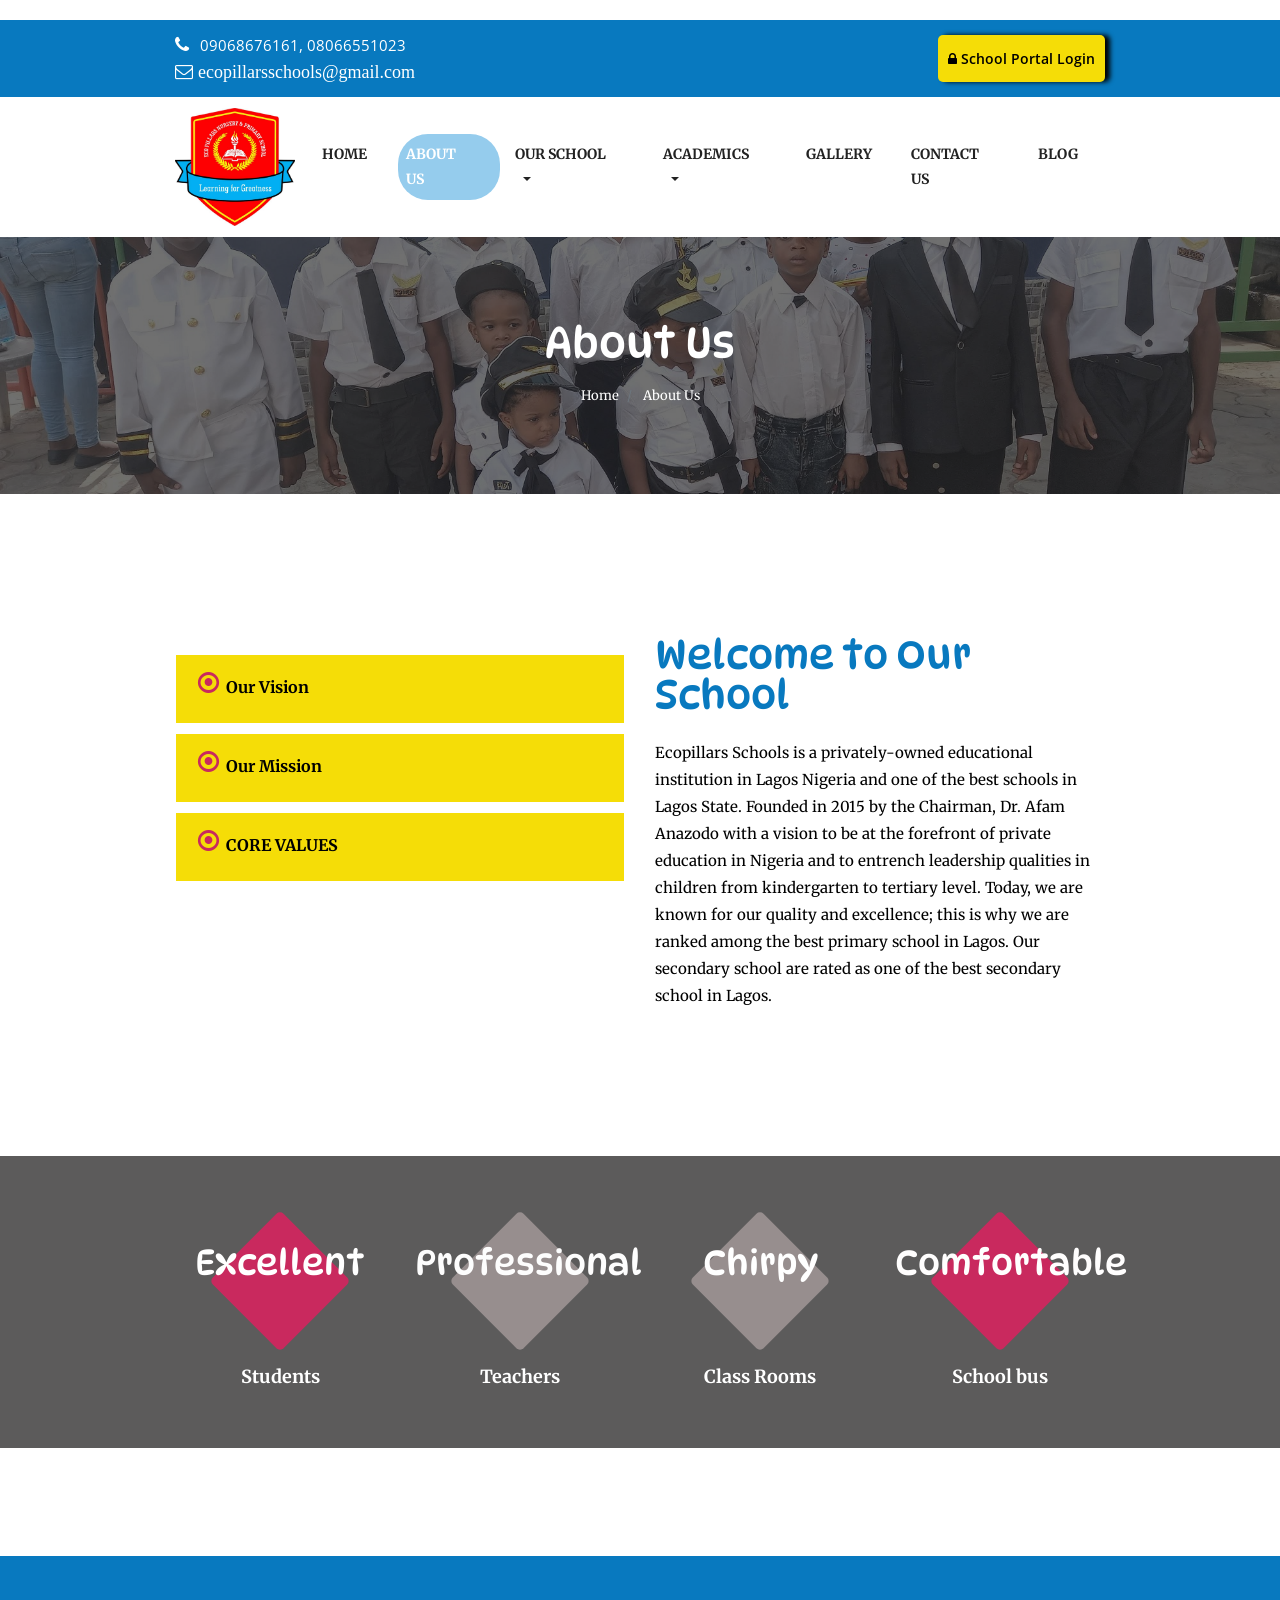
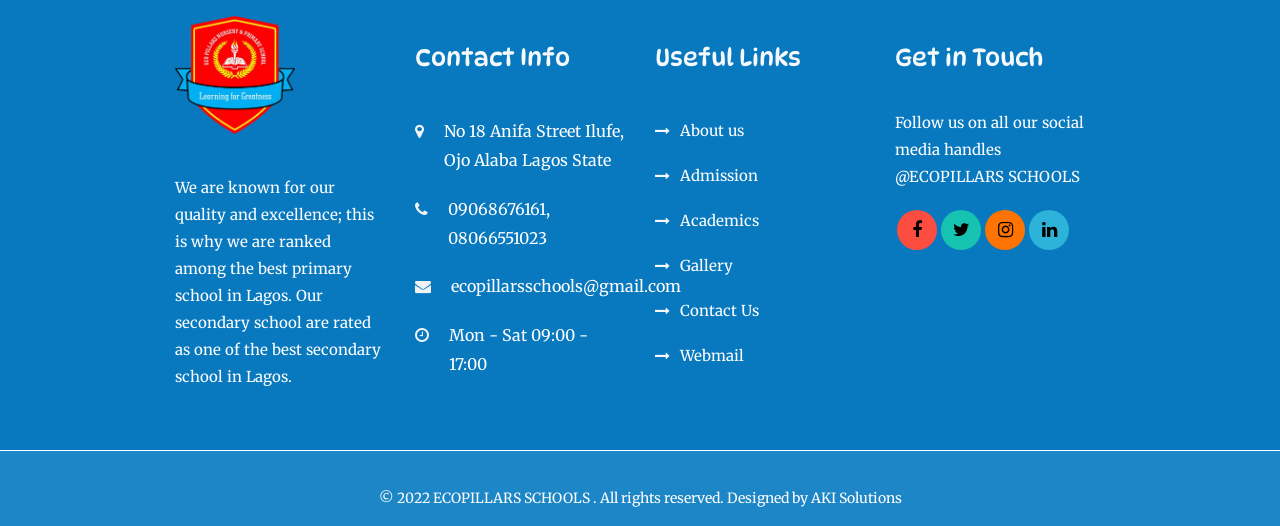
==== about.html @ 3e6c1463 "first commit" ====
<!DOCTYPE html>
<html lang="en">

<!-- Mirrored from rometheme.net/html/kids/index.html by HTTrack Website Copier/3.x [XR&CO'2014], Tue, 15 Dec 2020 20:37:47 GMT -->
<!-- Added by HTTrack -->
<meta http-equiv="content-type" content="text/html;charset=UTF-8" /><!-- /Added by HTTrack -->

<head>
	<!-- Basic Page Needs
    ================================================== -->
	<meta charset="utf-8">
	<!--[if IE]><meta http-equiv="x-ua-compatible" content="IE=9" /><![endif]-->
	<meta name="viewport" content="width=device-width, initial-scale=1">
	<title>Ecopillars Schools - About</title>
	<!-- ==============================================
	Favicons
	=============================================== -->
	<link rel="apple-touch-icon" sizes="180x180" href="./favicon_io/android-chrome-192x192.png">
	<link rel="icon" type="image/png" sizes="32x32" href="./favicon_io/favicon-32x32.png">
	<link rel="icon" type="image/png" sizes="16x16" href="./favicon_io/favicon-16x16.png">
	<link rel="manifest" href="./favicon_io/site.webmanifest">

	<link rel="stylesheet" href="https://cdnjs.cloudflare.com/ajax/libs/animate.css/4.1.1/animate.min.css" />
	<!-- ==============================================
	CSS VENDOR
	=============================================== -->
	<link rel="stylesheet" type="text/css" href="css/vendor/bootstrap.min.css" />
	<link rel="stylesheet" type="text/css" href="css/vendor/font-awesome.min.css">
	<link rel="stylesheet" type="text/css" href="css/vendor/owl.carousel.min.css">
	<link rel="stylesheet" type="text/css" href="css/vendor/owl.theme.default.min.css">
	<link rel="stylesheet" type="text/css" href="css/vendor/magnific-popup.css">
	<link rel="stylesheet" type="text/css" href="css/vendor/animate.min.css">

	<!-- ==============================================
	Custom Stylesheet
	=============================================== -->
	<link rel="stylesheet" type="text/css" href="css/style.css" />

	<script src="js/vendor/modernizr.min.js"></script>

	<script src='../../google_analytics_auto.html'></script>
</head>

<body>

	<!-- LOAD PAGE -->
	<div class="animationload">
		<div class="loader"></div>
	</div>

	<!-- BACK TO TOP SECTION -->
	<a href="#0" class="cd-top cd-is-visible cd-fade-out">Top</a>

	<!-- HEADER -->
	<div class="header header-1">

		<!-- TOPBAR -->
		<div class="topbar">
			<div class="container">
				<div class="row align-items-center">
					<div class="col-sm-8 col-md-6">
						<div class="info">
							<div class="info-item">
								<i class="fa fa-phone"></i> 09068676161, 08066551023
							</div>
							<div class="info-item">
								<i class="fa fa-envelope-o">  ecopillarsschools@gmail.com</i>
								<a href="mailto: ecopillarsschools@gmail.com"> </a>
							</div>
						</div>
					</div>
					<div class="col-sm-4 col-md-6">
						<div class=" pull-right =d-inline-flex" style="margin: 15px 0px 15px 0px;">
							<a href="https://eschool-ng.com/ecopillarsschools_login.php" class="btn btn-primary kkd"> <i
									class="fa fa-lock"></i> School Portal Login</a>
							<style>
								.sosmed-icon a {
									color: #000;
									background-color: #fd4d40;

								}

								.kkd {
									border-radius: 5px !important;
									background-color: #f5dd07 !important;
									padding-left: 10px;
									padding-right: 10px;

								}
							</style>
						</div>
					</div>
				</div>
			</div>
		</div>
		<!-- NAVBAR SECTION -->
		<div class="navbar-main">
			<div class="container">
				<nav id="navbar-example" class="navbar navbar-expand-lg">
					<a class="navbar-brand jk" href="index.html">
						<img src="./images/logo.jpeg" alt="logo">
					</a>

					<style type="text/css">
						.jk img {
							width: 120px;
							height: auto;
						}

						@media screen and (max-width: 768px) {
							.navbar-main.stiky .navbar-brand img {
								width: 70px;
								text-align: center;
								margin: 0 40px 0 40px;
							}

							.jk img {
								width: 70px;
								height: auto;
							}

							.navbar-brand {
								margin-right: 0;
							}
						}
					</style>
					<button class="navbar-toggler" type="button" data-toggle="collapse" data-target="#navbarNavDropdown"
						aria-controls="navbarNavDropdown" aria-expanded="false" aria-label="Toggle navigation">
						<span class="navbar-toggler-icon"></span>
					</button>
					<div class="collapse navbar-collapse" id="navbarNavDropdown">
						<ul class="navbar-nav ml-auto">
							<li class="nav-item">
								<a class="nav-link" href="index.html">HOME</a>
							</li>
							<li class="nav-item active">
								<a class="nav-link" href="about.html">ABOUT US</a>
							</li>
							<li class="nav-item dropdown dmenu">
								<a class="nav-link dropdown-toggle" href="#" role="button" data-toggle="dropdown"
									aria-haspopup="true" aria-expanded="false">
									OUR SCHOOL
								</a>
								<div class="dropdown-menu">
									<a class="dropdown-item" href="admission.html">ADMISSION</a>


								</div>
							</li>
							<li class="nav-item dropdown dmenu">
								<a class="nav-link dropdown-toggle" href="#" role="button" data-toggle="dropdown"
									aria-haspopup="true" aria-expanded="false">
									ACADEMICS
								</a>
								<div class="dropdown-menu">
									<a class="dropdown-item" href="academics.html">OVERVIEW</a>
									<a class="dropdown-item" href="curriculum.html">OUR CURRICULUM</a>

								</div>
							</li>
							<li class="nav-item">
								<a class="nav-link" href="gallery.html">GALLERY</a>
							</li>
							<li class="nav-item">
								<a class="nav-link" href="contact.html">CONTACT US</a>
							</li>
							<li class="nav-item">
								<a class="nav-link" href="blog.php">BLOG</a>
							</li>
						</ul>
					</div>
				</nav> <!-- -->

			</div>
		</div>

	</div>
	<!-- BANNER -->
	<div class="section banner-page" data-background="./images/20220311_093513.jpg" >
		<div class="content-wrap pos-relative">
			<div class="d-flex justify-content-center bd-highlight mb-3">
				<div class="title-page"> About Us</div>
			</div>
			<div class="d-flex justify-content-center bd-highlight mb-3">
				<nav aria-label="breadcrumb">
					<ol class="breadcrumb ">
						<li class="breadcrumb-item"><a href="index.html">Home</a></li>
						<li class="breadcrumb-item active" aria-current="page"> About Us</li>
					</ol>
				</nav>
			</div>
		</div>
	</div>



	<!-- WELCOME TO KIDS -->
	<div class="section">
		<div class="content-wrap">
			<div class="container">
				<div class="row">
					<div class="col-sm-12 col-md-12 col-lg-6">
						<!-- <img src="img\fullBrightLogo-removebg-preview.png" alt="" class="img-fluid img-border mb-3"> -->
						<div class="accordion rs-accordion" style="margin-top: 100px;" id="accordionExample">
							<!-- Item 1 -->
							<div class="card" style="color: #000;">
								<div class="card-header" id="headingOne">
									<h3 class="title">
										<button class="btn btn-link collapsed" type="button" data-toggle="collapse"
											data-target="#collapseOne" aria-expanded="false"
											aria-controls="collapseOne">
											Our Vision
										</button>
									</h3>
								</div>
								<div id="collapseOne" class="collapse" aria-labelledby="headingOne"
									data-parent="#accordionExample">
									<div class="card-body">
										To play a key role in the overall development of the child and the society through the development of God fearing minds who crave change as the only tool that can bring about genuine development.</div>
								</div>
							</div>
							<!-- Item 2 -->
							<div class="card" style="color: black;">
								<div class="card-header" id="headingTwo">
									<h3 class="title">
										<button class="btn btn-link collapsed" type="button" data-toggle="collapse"
											data-target="#collapseTwo" aria-expanded="false"
											aria-controls="collapseTwo">
											Our Mission
										</button>
									</h3>
								</div>
								<div id="collapseTwo" class="collapse" aria-labelledby="headingTwo"
									data-parent="#accordionExample">
									<div class="card-body">
										To discover and develop the natural gift of every child which will engender the overall growth of the community vis-à-vis qualitative education</div>
								</div>
							</div>
							<!-- Item 3 -->
							<div class="card" style="color: #000;">
								<div class="card-header" id="headingThree">
									<h3 class="title">
										<button class="btn btn-link collapsed" type="button" data-toggle="collapse"
											data-target="#collapseThree" aria-expanded="false"
											aria-controls="collapseThree">
											CORE VALUES
										</button>
									</h3>
								</div>
								<div id="collapseThree" class="collapse" aria-labelledby="headingThree"
									data-parent="#accordionExample">
									<div class="card-body">
										Honesty, excellence, Service and team work. 									</div>
								</div>
							</div>

						</div>
					</div>
					<div class="col-sm-12 col-md-12 col-lg-6" style="margin-top: 5rem; color: #000;">
						<h2 class="section-heading">
							Welcome to Our School</h2>
							Ecopillars Schools is a privately-owned educational institution in Lagos Nigeria and one of the best schools in Lagos State. Founded in 2015 by the Chairman, Dr. Afam Anazodo with a vision to be at the forefront of private education in Nigeria and to entrench leadership qualities in children from kindergarten to tertiary level.
Today, we are known for our quality and excellence; this is why we are ranked among the best primary school in Lagos. Our secondary school are rated as one of the best secondary school in Lagos.
												<br><br>
						<p>
						</p>
						<p>						
						</p>


						
					
					</div>
				</div>
				<div class="spacer-30"></div>
				<div class="spacer-30"></div>
				<!-- <div class="spacer-30"></div> -->
			</div>
		</div>
	</div>


<!-- FUNFACT -->
<div class="section bgi-overlay bgi-cover-center" data-background="./images/_AFO4332.jpg"
style="background-position: top;">
<div class="content-wrap">
	<div class="container">
		<div class="row">
			<!-- Item 1 -->
			<div class="col-sm-6 col-md-3">
				<div class="rs-funfact bg-primary">
					<div class="box-fun">
						<h2>Excellent</h2>
					</div>
					<div class="title">Students</div>
				</div>
			</div>
			<!-- Item 2 -->
			<div class="col-sm-6 col-md-3">
				<div class="rs-funfact bg-tertiary">
					<div class="box-fun">
						<h2 style="color: #fdfdfd;">Professional</h2>
					</div>
					<div class="title">Teachers</div>
				</div>
			</div>
			<!-- Item 3 -->
			<div class="col-sm-6 col-md-3">
				<div class="rs-funfact bg-tertiary">
					<div class="box-fun">
						<h2>Chirpy</h2>
					</div>
					<div class="title">Class Rooms</div>
				</div>
			</div>
			<!-- Item 4 -->
			<div class="col-sm-6 col-md-3">
				<div class="rs-funfact bg-primary">
					<div class="box-fun">
						<h2 style="color: #fffefe;">Comfortable</h2>
					</div>
					<div class="title"> School bus</div>
				</div>
			</div>
		</div>
	</div>
</div>
</div>



	<br> <br> <br> <br>

	<style type="text/css">
		.footer .footer-item .footer-title {

			color: #f7f9fd;
		}

		.list-info li .info-icon {
			display: table-cell;
			color: #f3f3f5;
		}

		.footer .footer-item .list li a:before {
			content: '\f178';
			font-family: FontAwesome;
			left: 0;
			position: absolute;
			color: #f7f9fd;
		}
	</style>

	<!-- FOOTER SECTION -->
	<div class="footer" data-background="./images/footer.jpg">
		<div class="content-wrap">
			<div class="container">

				<div class="row">
					<div class="col-sm-12 col-md-6 col-lg-3">
						<div class="footer-item">
							<img src="./images/logo_png.png" alt="logo bottom" class="logo-bottom">
							<div class="spacer-30"></div>
							<p>We are known for our quality and excellence; this is why we are ranked among the best primary school in Lagos. Our secondary school are rated as one of the best secondary school in Lagos.

						</div>
					</div>

					<div class="col-sm-12 col-md-6 col-lg-3">
						<div class="footer-item">
							<div class="footer-title">
								Contact Info
							</div>
							<ul class="list-info">
								<li>
									<div class="info-icon">
										<span class="fa fa-map-marker"></span>
									</div>
									<div class="info-text">No 18 Anifa Street Ilufe, Ojo Alaba
										Lagos State</div>
								</li>
								<li>
									<div class="info-icon">
										<span class="fa fa-phone"></span>
									</div>
									<div class="info-text">09068676161, 08066551023</div>
								</li>
								<li>
									<div class="info-icon">
										<span class="fa fa-envelope"></span>
									</div>
									<div class="info-text"><a href="mailto:ecopillarsschools@gmail.com"></a>
										ecopillarsschools@gmail.com</div>
								</li>
								<li>
									<div class="info-icon">
										<span class="fa fa-clock-o"></span>
									</div>
									<div class="info-text">Mon - Sat 09:00 - 17:00</div>
								</li>
							</ul>

						</div>
					</div>




					<div class="col-sm-12 col-md-6 col-lg-3">
						<div class="footer-item">
							<div class="footer-title">
								Useful Links
							</div>

							<ul class="list">
								<li><a href="about.html" title="About us">About us</a></li>
								<li><a href="admission.html" title="Admission">Admission</a></li>
								<li><a href="academics.html" title="Academics">Academics</a></li>
								<li><a href="gallery.html" title="Gallery">Gallery</a></li>
								<li><a href="contact.html" title="Contact Us">Contact Us</a></li>
								<li><a href="https://fayofunmischools.com:2096/cpsess6572153512/3rdparty/roundcube/" title="Webmail">Webmail</a></li>
							</ul>

						</div>
					</div>

					<div class="col-sm-12 col-md-6 col-lg-3">
						<div class="footer-item">
							<div class="footer-title">
								Get in Touch
							</div>
							<p>Follow us on all our social media handles @ECOPILLARS SCHOOLS</p>
							<div class="sosmed-icon d-inline-flex">
								<a href="#" class="fb"><i class="fa fa-facebook"></i></a>
								<a href="#" class="tw"><i class="fa fa-twitter"></i></a>
								<a href="#" class="ig"><i class="fa fa-instagram"></i></a>
								<a href="#" class="in"><i class="fa fa-linkedin"></i></a>
							</div>
						</div>
					</div>
				</div>
			</div>
		</div>

		<div class="fcopy bg-secondary">
			<div class="container">
				<div class="row">
					<div class="col-sm-12 col-md-12">
						<p class="ftex copy" style="color: #ffffff;">© 2022 ECOPILLARS SCHOOLS . All rights reserved. Designed by <a
								href="http://akisolutions.com.ng" target="_blank">AKI Solutions</a></p>
					</div>
				</div>
			</div>
		</div>

	</div>

	<!-- JS VENDOR -->
	<script src="js/vendor/jquery.min.js"></script>
	<script src="js/vendor/bootstrap.min.js"></script>
	<script src="js/vendor/owl.carousel.js"></script>
	<script src="js/vendor/jquery.magnific-popup.min.js"></script>

	<!-- SENDMAIL -->
	<script src="js/vendor/validator.min.js"></script>
	<script src="js/vendor/form-scripts.js"></script>

	<script src="js/script.js"></script>

</body>

</html>
---- css/style.css ----
@charset "UTF-8";
@import url("https://fonts.googleapis.com/css?family=Open+Sans:400,700|Pacifico");
@import url('https://fonts.googleapis.com/css2?family=DynaPuff:wght@400;500;700&family=Merriweather:wght@300;400;700;900&display=swap');
@font-face {
  font-family: 'sas-webfont';
  src: url("../fonts/sas-webfontc56b.eot?51534236");
  src: url("../fonts/sas-webfontc56b.eot?51534236#iefix") format("embedded-opentype"), url("../fonts/sas-webfontc56b.woff2?51534236") format("woff2"), url("../fonts/sas-webfontc56b.woff?51534236") format("woff"), url("../fonts/sas-webfontc56b.ttf?51534236") format("truetype"), url("../fonts/sas-webfontc56b.svg?51534236#sas-webfont") format("svg");
  font-weight: normal;
  font-style: normal; }
.sas {
  font-family: "sas-webfont";
  font-style: normal;
  font-weight: normal;
  display: inline-block;
  text-decoration: inherit;
  width: 1em;
  margin-right: .2em;
  text-align: center;
  /* opacity: .8; */
  /* For safety - reset parent styles, that can break glyph codes*/
  font-variant: normal;
  text-transform: none;
  /* fix buttons height, for twitter bootstrap */
  line-height: 1em;
  /* Animation center compensation - margins should be symmetric */
  /* remove if not needed */
  margin-left: .2em;
  /* you can be more comfortable with increased icons size */
  /* font-size: 120%; */
  /* Font smoothing. That was taken from TWBS */
  -webkit-font-smoothing: antialiased;
  -moz-osx-font-smoothing: grayscale;
  /* Uncomment for 3D effect */
  /* text-shadow: 1px 1px 1px rgba(127, 127, 127, 0.3); */ }

.sas-1:before {
  content: '\e801'; }

/* '' */
/* -------------------- 
TOPBAR SETTING
-----------------------*/
/* -------------------- 
NAVBAR SETTING
-----------------------*/
/* -------------------- 
FOOTER SETTING
-----------------------*/
/* -------------------- 
BUTTON SETTING
-----------------------*/
.bolder {
  font-weight: 600; }

.cfix {
  content: '';
  display: block;
  width: 100%;
  clear: both; }

/**
 * 1. - NORMALIZE CSS
 * -----------------------------------------------------------------------------
 */
/*! normalize.css v8.0.1 | MIT License | github.com/necolas/normalize.css */
/* Document
   ========================================================================== */
/**
 * 1. Correct the line height in all browsers.
 * 2. Prevent adjustments of font size after orientation changes in iOS.
 */
html {
  line-height: 1.15;
  /* 1 */
  -webkit-text-size-adjust: 100%;
  /* 2 */ }

/* Sections
   ========================================================================== */
/**
 * Remove the margin in all browsers.
 */
body {
  margin: 0; }

/**
 * Render the `main` element consistently in IE.
 */
main {
  display: block; }

/**
 * Correct the font size and margin on `h1` elements within `section` and
 * `article` contexts in Chrome, Firefox, and Safari.
 */
h1 {
  font-size: 2em;
  margin: 0.67em 0; }

/* Grouping content
   ========================================================================== */
/**
 * 1. Add the correct box sizing in Firefox.
 * 2. Show the overflow in Edge and IE.
 */
hr {
  box-sizing: content-box;
  /* 1 */
  height: 0;
  /* 1 */
  overflow: visible;
  /* 2 */ }

/**
 * 1. Correct the inheritance and scaling of font size in all browsers.
 * 2. Correct the odd `em` font sizing in all browsers.
 */
pre {
  font-family: monospace, monospace;
  /* 1 */
  font-size: 1em;
  /* 2 */ }

/* Text-level semantics
   ========================================================================== */
/**
 * Remove the gray background on active links in IE 10.
 */
a {
  background-color: transparent; }

/**
 * 1. Remove the bottom border in Chrome 57-
 * 2. Add the correct text decoration in Chrome, Edge, IE, Opera, and Safari.
 */
abbr[title] {
  border-bottom: none;
  /* 1 */
  text-decoration: underline;
  /* 2 */
  text-decoration: underline dotted;
  /* 2 */ }

/**
 * Add the correct font weight in Chrome, Edge, and Safari.
 */
b,
strong {
  font-weight: bolder; }

/**
 * 1. Correct the inheritance and scaling of font size in all browsers.
 * 2. Correct the odd `em` font sizing in all browsers.
 */
code,
kbd,
samp {
  font-family: monospace, monospace;
  /* 1 */
  font-size: 1em;
  /* 2 */ }

/**
 * Add the correct font size in all browsers.
 */
small {
  font-size: 80%; }

/**
 * Prevent `sub` and `sup` elements from affecting the line height in
 * all browsers.
 */
sub,
sup {
  font-size: 75%;
  line-height: 0;
  position: relative;
  vertical-align: baseline; }

sub {
  bottom: -0.25em; }

sup {
  top: -0.5em; }

/* Embedded content
   ========================================================================== */
/**
 * Remove the border on ./images inside links in IE 10.
 */
img {
  border-style: none; }

/* Forms
   ========================================================================== */
/**
 * 1. Change the font styles in all browsers.
 * 2. Remove the margin in Firefox and Safari.
 */
button,
input,
optgroup,
select,
textarea {
  font-family: inherit;
  /* 1 */
  font-size: 100%;
  /* 1 */
  line-height: 1.15;
  /* 1 */
  margin: 0;
  /* 2 */ }

/**
 * Show the overflow in IE.
 * 1. Show the overflow in Edge.
 */
button,
input {
  /* 1 */
  overflow: visible; }

/**
 * Remove the inheritance of text transform in Edge, Firefox, and IE.
 * 1. Remove the inheritance of text transform in Firefox.
 */
button,
select {
  /* 1 */
  text-transform: none; }

/**
 * Correct the inability to style clickable types in iOS and Safari.
 */
button,
[type="button"],
[type="reset"],
[type="submit"] {
  -webkit-appearance: button; }

/**
 * Remove the inner border and padding in Firefox.
 */
button::-moz-focus-inner,
[type="button"]::-moz-focus-inner,
[type="reset"]::-moz-focus-inner,
[type="submit"]::-moz-focus-inner {
  border-style: none;
  padding: 0; }

/**
 * Restore the focus styles unset by the previous rule.
 */
button:-moz-focusring,
[type="button"]:-moz-focusring,
[type="reset"]:-moz-focusring,
[type="submit"]:-moz-focusring {
  outline: 1px dotted ButtonText; }

/**
 * Correct the padding in Firefox.
 */
fieldset {
  padding: 0.35em 0.75em 0.625em; }

/**
 * 1. Correct the text wrapping in Edge and IE.
 * 2. Correct the color inheritance from `fieldset` elements in IE.
 * 3. Remove the padding so developers are not caught out when they zero out
 *    `fieldset` elements in all browsers.
 */
legend {
  box-sizing: border-box;
  /* 1 */
  color: inherit;
  /* 2 */
  display: table;
  /* 1 */
  max-width: 100%;
  /* 1 */
  padding: 0;
  /* 3 */
  white-space: normal;
  /* 1 */ }

/**
 * Add the correct vertical alignment in Chrome, Firefox, and Opera.
 */
progress {
  vertical-align: baseline; }

/**
 * Remove the default vertical scrollbar in IE 10+.
 */
textarea {
  overflow: auto; }

/**
 * 1. Add the correct box sizing in IE 10.
 * 2. Remove the padding in IE 10.
 */
[type="checkbox"],
[type="radio"] {
  box-sizing: border-box;
  /* 1 */
  padding: 0;
  /* 2 */ }

/**
 * Correct the cursor style of increment and decrement buttons in Chrome.
 */
[type="number"]::-webkit-inner-spin-button,
[type="number"]::-webkit-outer-spin-button {
  height: auto; }

/**
 * 1. Correct the odd appearance in Chrome and Safari.
 * 2. Correct the outline style in Safari.
 */
[type="search"] {
  -webkit-appearance: textfield;
  /* 1 */
  outline-offset: -2px;
  /* 2 */ }

/**
 * Remove the inner padding in Chrome and Safari on macOS.
 */
[type="search"]::-webkit-search-decoration {
  -webkit-appearance: none; }

/**
 * 1. Correct the inability to style clickable types in iOS and Safari.
 * 2. Change font properties to `inherit` in Safari.
 */
::-webkit-file-upload-button {
  -webkit-appearance: button;
  /* 1 */
  font: inherit;
  /* 2 */ }

/* Interactive
   ========================================================================== */
/*
 * Add the correct display in Edge, IE 10+, and Firefox.
 */
details {
  display: block; }

/*
 * Add the correct display in all browsers.
 */
summary {
  display: list-item; }

/* Misc
   ========================================================================== */
/**
 * Add the correct display in IE 10+.
 */
template {
  display: none; }

/**
 * Add the correct display in IE 10.
 */
[hidden] {
  display: none; }

/**
 * 2. GLOBAL STYLES
 * -----------------------------------------------------------------------------
 */
/*1.1 GENERAL STYLES*/
body,
button,
input,
select,
textarea {
  color: #999999;
  font-family: 'Merriweather', serif;;
  font-weight: 400;
  /* font-size: 15px; */
  line-height: 1.8;
  position: relative;
  background-color: #fff; }

html, body {
  width: 100%;
  height: 100%; }

/* 1.3. ANCHOR */
a {
  color: #ffffff;
  text-decoration: none; }
  a:hover {
    color:#95cced;
    text-decoration: none; }

/* 1.4. HEADING & PARAGRAPH */
p {
  margin: 0 0 20px 0; }

h1,
h2,
.banner-page .title-page,
h3,
h4,
.rs-team-1 .title,
h5 {
  font-family: 'DynaPuff', cursive;
  font-weight: 400;
  margin-top: 10px;
  margin-bottom: 20px; }

h1 {
  font-size: 3.571em;
  line-height: normal; }

h2, .banner-page .title-page {
  font-size: 2.857em;
  line-height: normal; }

h3 {
  font-size: 1.714em;
  line-height: normal; }

h4, .rs-team-1 .title {
  font-size: 1.286em;
  line-height: normal; }

h5 {
  font-size: 14px;
  line-height: 22px; }

h6 {
  font-size: 13px; }

strong, b {
  font-weight: 700; }

ol {
  margin-left: 24px; }

ul {
  list-style: initial;
  margin-left: 24px; }
  ul li {
    margin: 8px 0; }

/* CUSTOM GLOBAL */
.content-wrap {
  padding: 40px 0; }

.content-wrap-60 {
  padding: 60px 0; }

.content-wrap-40 {
  padding: 40px 0; }

.spacer-content {
  height: 80px; }
  .spacer-content::after {
    display: block;
    content: "";
    clear: both; }

.uk16 {
  font-size: 16px; }

.uk18 {
  font-size: 18px; }

.uk21 {
  font-size: 21px; }

.uk24 {
  font-size: 24px; }

.uk36 {
  font-size: 36px; }

.uk48 {
  font-size: 48px; }

.uk60 {
  font-size: 60px; }

.uk72 {
  font-size: 72px; }

.spacer-10 {
  height: 10px; }
  .spacer-10::after {
    display: block;
    content: "";
    clear: both; }

.spacer-30 {
  height: 30px; }
  .spacer-30::after {
    display: block;
    content: "";
    clear: both; }

.spacer-50 {
  height: 50px; }
  .spacer-50::after {
    display: block;
    content: "";
    clear: both; }

.spacer-70 {
  height: 70px; }
  .spacer-70::after {
    display: block;
    content: "";
    clear: both; }

.spacer-90 {
  height: 90px; }
  .spacer-90::after {
    display: block;
    content: "";
    clear: both; }

.spacer-110 {
  height: 110px; }
  .spacer-110::after {
    display: block;
    content: "";
    clear: both; }

.spacer-content {
  height: 80px; }
  .spacer-content::after {
    display: block;
    content: "";
    clear: both; }

.section {
  position: relative; }

.section-heading {
  font-size: 40px;
  line-height: 1em;
  margin-bottom: 20px;
  /*padding-top: 0; */
  margin-top: 0;
  padding-bottom: 5px;
  position: relative;
  color: rgb(8, 121, 191); }
  .section-heading.light {
    color: #95cced; }
    .section-heading.light span {
      color: #ffffff; }
    .section-heading.light:after {
      background: #ffffff; }
  .section-heading.text-center {
    text-align: center; }
    .section-heading.text-center:after {
      margin-left: auto;
      margin-right: auto; }
  @media (max-width: 767px) {
    .section-heading {
      font-size: 32px; } }

.supheading {
  font-size: 24px;
  font-weight: 700;
  color: #555555; }
  .supheading:before, .supheading:after {
    content: " - "; }

.subheading {
  margin-top: -20px;
  margin-bottom: 30px;
  color: #666666;
  font-family: Arial, Helvetica, sans-serif;
  font-size: 18px; }
  .subheading.text-center {
    width: 60%;
    margin-left: auto;
    margin-right: auto; }

.title-heading {
  font-size: 24px;
  font-family: Arial, Helvetica, sans-serif;
  font-weight: 700; }

.section-border {
  border-bottom: 1px solid #cccccc; }

.font-primary {
  font-family: "Open Sans", sans-serif; }

.font-secondary {
  font-family: "Pacifico", cursive; }

.bgi-cover-center {
  background-size: cover;
  background-position: center; }

.bgi-cover-center {
  background-size: cover;
  background-position: center; }

.bgi-cover-fixed {
  background-size: cover;
  background-position: center;
  background-attachment: fixed; }

.bgi-repeat {
  background-repeat: repeat; }

.bgi-right {
  background-position: right;
  background-size: auto;
  background-repeat: no-repeat; }

.bgi-left {
  background-position: left;
  background-size: auto;
  background-repeat: no-repeat; }

.bgi-overlay {
  position: relative;
  background-position: center; }
  .bgi-overlay:before {
    content: '';
    position: absolute;
    top: 0;
    left: 0;
    right: 0;
    bottom: 0;
    background-color: rgba(42, 40, 40, 0.76); }

blockquote {
  padding: 15px 20px;
  background-color: #f6f6f6;
  margin: 0 0 20px;
  border-left: 5px solid #FD4D40;
  font-style: italic; }

blockquote.quote {
  padding: 15px 0;
  background-color: transparent;
  margin: 0 0 20px;
  border-left: 0;
  font-family: "Pacifico", cursive;
  font-style: italic;
  font-size: 24px;
  color: #ffffff; }
  blockquote.quote .blockquote-footer {
    color: #FD4D40; }
  blockquote.quote cite {
    display: block;
    font-family: "Open Sans", sans-serif;
    font-size: 15px;
    font-style: normal;
    color: #ffffff; }

@media (max-width: 767px) {
  .bgi-hide-xs {
    background-image: none !important; } }
/* OWL */
.owl-theme .owl-dots .owl-dot span {
  width: 7px;
  height: 7px;
  background: gray;
  margin: 5px 3px; }
.owl-theme .owl-dots .owl-dot.active span {
  width: 40px;
  background-color: #FD4D40; }
.owl-theme .owl-dots .owl-dot:hover span {
  background-color: #FD4D40; }
.owl-theme .owl-controls {
  margin-top: 50px; }

.owl-light .owl-dots .owl-dot span {
  width: 7px;
  height: 7px;
  background: #ffffff;
  margin: 5px 3px; }
.owl-light .owl-dots .owl-dot.active span {
  width: 40px;
  background-color: #0c1a47; }
.owl-light .owl-dots .owl-dot:hover span {
  background-color: #0c1a47;  }
.owl-light .owl-controls {
  margin-top: 50px; }

/* END OWL */
.font-primary {
  font-family: "Open Sans", sans-serif; }

.bg-primary {
  background-color: #9f1c03 !important; }

.bg-secondary {
  background-color: #95cbed25 !important; }

.bg-tertiary {
  background-color: rgb(8, 121, 191) !important; }

.bg-gray {
  background-color: #222222; }

.bg-gray-light {
  background-color: #f9f9f9; }

.bg-overlay-primary {
  position: relative; }
  .bg-overlay-primary:before {
    content: '';
    position: absolute;
    top: 0;
    right: 0;
    bottom: 0;
    left: 0;
    background-color: #FD4D40;
    opacity: .8; }

.bg-overlay-secondary {
  position: relative; }
  .bg-overlay-secondary:before {
    content: '';
    position: absolute;
    top: 0;
    right: 0;
    bottom: 0;
    left: 0;
    background-color:#0c1a47; 
    opacity: .6; }

.lh-1 {
  line-height: 1.3; }

.text-primary {
  color: #FD4D40 !important; }
  .text-primary a {
    color: #FD4D40; }
    .text-primary a:hover {
      color: #999999; }

.text-secondary {
  color: #F1C22E !important; }

.text-white a {
  color: #ffffff; }

.text-black {
  color: #222222 !important; }
  .text-black a {
    color: #222222; }

.pos-relative {
  position: relative; }

.banner-page {
  display: block;
  -webkit-background-size: cover;
  -moz-background-size: cover;
  -o-background-size: cover;
  background-size: cover;
  position: relative;
  background-position: center; }
  .banner-page:before {
    content: '';
    position: absolute;
    top: 0;
    left: 0;
    right: 0;
    bottom: 0;
    background-color: rgba(34, 34, 34, 0.644); }
  .banner-page .content-wrap {
    padding: 70px 0; }
  .banner-page .title-page {
    text-align: center;
    margin-bottom: 0;
    color: #ffffff; }
  .banner-page .breadcrumb-container {
    background-color: transparent; }
  .banner-page .breadcrumb {
    padding: 0;
    margin: 0;
    text-align: center;
    background-color: transparent;
    font-size: 13px;
    font-weight: 400;
    color: #ffffff; }
    .banner-page .breadcrumb > .active,
    .banner-page .breadcrumb a {
      color: white; }
      .banner-page .breadcrumb > .active:hover,
      .banner-page .breadcrumb a:hover {
        color: #95cced; }

.overlap {
  background-color: #ffffff;
  margin-top: -180px;
  position: relative;
  z-index: 2; }
  @media (max-width: 767px) {
    .overlap {
      margin-top: 0; } }

.gutter-5 {
  margin-right: 0;
  margin-left: 0; }
  .gutter-5 > [class^="col-"],
  .gutter-5 > [class*=" col-"],
  .gutter-5 [class*='col-'],
  .gutter-5 [class*=" col-"] {
    padding-right: 5px;
    padding-left: 5px; }

.pagination {
  margin-left: 0; }
  .pagination .page-item .page-link {
    -webkit-border-radius: 10px;
    -moz-border-radius: 10px;
    -ms-border-radius: 10px;
    border-radius: 10px;
    padding: 15px 20px;
    margin-right: 5px;
    margin-bottom: 5px;
    color: #999999;
    display: inline-block;
    border-color: 1px solid #e6e6e6;
    background: #ffffff; }
    .pagination .page-item .page-link:hover, .pagination .page-item .page-link.active {
      color: #ffffff;
      background: #95cced; }
  .pagination .page-item:first-child .page-link, .pagination .page-item:last-child .page-link {
    -webkit-border-radius: 10px;
    -moz-border-radius: 10px;
    -ms-border-radius: 10px;
    border-radius: 10px; }
  .pagination .page-item.active .page-link {
    color: #ffffff;
    background: #FD4D40;
    border-color: #FD4D40; }

.p-check {
  padding-left: 40px;
  position: relative;
  margin-bottom: 0.25rem;
  font-size: 18px; }
  .p-check:before {
    content: "\f00c";
    font-family: FontAwesome;
    padding-top: 2px;
    position: absolute;
    color: #16C3B0;
    left: 0;
    width: 30px;
    height: 30px;
    background: #ffffff;
    -webkit-border-radius: 50%;
    -moz-border-radius: 50%;
    -ms-border-radius: 50%;
    border-radius: 50%;
    text-align: center; }

/**
 * 3. - COMPONENTS
 * -----------------------------------------------------------------------------
 */
.anim-media .media-box, .rs-image-box .media-box, .rs-icon-info-4 .media-box, .rs-class-box .media-box, .rs-team-1 .media-box {
  width: 100%;
  /*margin-bottom: 30px;*/
  position: relative;
  background-color: #ffffff;
  overflow: hidden; }
  .anim-media .media-box img, .rs-image-box .media-box img, .rs-icon-info-4 .media-box img, .rs-class-box .media-box img, .rs-team-1 .media-box img {
    -webkit-transform: scale(1, 1);
    -ms-transform: scale(1, 1);
    transform: scale(1, 1);
    -webkit-transition: 0.4s all linear;
    transition: 0.4s all linear; }
.anim-media:hover .media-box, .rs-image-box:hover .media-box, .rs-icon-info-4:hover .media-box, .rs-class-box:hover .media-box, .rs-team-1:hover .media-box {
  background-color: #FD4D40; }
  .anim-media:hover .media-box img, .rs-image-box:hover .media-box img, .rs-icon-info-4:hover .media-box img, .rs-class-box:hover .media-box img, .rs-team-1:hover .media-box img {
    opacity: 0.8;
    -ms-filter: "progid:DXImageTransform.Microsoft.Alpha(Opacity=80)";
    filter: alpha(opacity=80);
    -webkit-transform: scale(1.05, 1.05);
    -ms-transform: scale(1.05, 1.05);
    transform: scale(1.05, 1.05);
    -webkit-transition-timing-function: ease-out;
    transition-timing-function: ease-out;
    -webkit-transition-duration: 250ms;
    transition-duration: 250ms; }

.anim-shadow, .rs-shop-box, .rs-icon-info-4, .rs-class-box, .rs-pricing-1 {
  -webkit-box-shadow: 4px 5px 0 rgba(0, 0, 0, 0);
  -moz-box-shadow: 4px 5px 0 rgba(0, 0, 0, 0);
  box-shadow: 4px 5px 0 rgba(0, 0, 0, 0); }
  .anim-shadow:hover, .rs-shop-box:hover, .rs-icon-info-4:hover, .rs-class-box:hover, .rs-pricing-1:hover {
    -webkit-box-shadow: 4px 5px 30px rgba(0, 0, 0, 0.2);
    -moz-box-shadow: 4px 5px 30px rgba(0, 0, 0, 0.2);
    box-shadow: 4px 5px 30px rgba(0, 0, 0, 0.2); }

/* ==========================
2.1 - Buttons
============================= */
.btn, .btn-primary, .btn-secondary, .btn-light, .btn-ghost-light {
  font-size: 14px;
  color: #000000 !important;
  padding: 13px 40px;
  border: 0;
  font-weight: 600;
  min-width: 150px;
  -webkit-border-radius: 30px;
  -moz-border-radius: 30px;
  -ms-border-radius: 30px;
  border-radius: 30px;
  background-color: #f5dd07 !important;
  box-shadow: 5px 0px 5px; 
}
.btn:hover,.btn-secondary:hover,.btn-primary:hover{
  background-color: #d1bc02 !important;
  transition: 1s;
  color: white;
  text-emphasis-color: white;
}
.btn-default {
  background-color: #FD4D40;
  color: #ffffff;
  padding: 15px 20px;
  border: 0;
  -webkit-border-radius: 0;
  -moz-border-radius: 0;
  -ms-border-radius: 0;
  border-radius: 0; }

.btn-default:hover {
  background-color: #FD4D40; }

.btn-primary {
  background-color: #FD4D40;
  color: #ffffff; }
  .btn-primary:hover {
    background-color: #ddab0f;
    color: #ffffff; }

.btn-secondary {
  background-color:#0c1a47;  }
  .btn-secondary:hover {
    background-color: #fc1e0e;
    color: #ffffff; }

.btn-primary.disabled {
  background-color: #FD4D40;
  border-color: #FD4D40;
  opacity: 1;
  -ms-filter: "progid:DXImageTransform.Microsoft.Alpha(Opacity=100)";
  filter: alpha(opacity=100); }
  .btn-primary.disabled:hover {
    color: #ffffff;
    background-color: #ddab0f; }

.btn-secondary.disabled {
  background-color: #0c1a47; 
  border-color:#0c1a47;  }
  .btn-secondary.disabled:hover {
    background-color: #fc1e0e;
    color: #ffffff; }

.btn-light {
  background-color: #ffffff;
  color: #FD4D40;
  border: 1px solid #ffffff; }
  .btn-light:hover {
    background-color: #222222;
    color: #ffffff;
    border-color: #222222; }

.btn-ghost-light {
  background-color: transparent;
  color: #ffffff;
  border: 1px solid #ffffff; }
  .btn-ghost-light:hover {
    background-color: #ffffff;
    color: #FD4D40;
    border-color: #ffffff; }

.btn-icon {
  font-size: 18px; }
  .btn-icon .fa {
    margin-right: 10px;
    vertical-align: middle;
    width: 50px;
    height: 50px;
    border: 1px solid #999999;
    border-radius: 30px;
    padding-left: 5px;
    padding-top: 10px;
    font-size: 1.5em; }
  .btn-icon:hover .fa {
    border-color: #FD4D40; }

.btn-rect {
  -webkit-border-radius: 0;
  -moz-border-radius: 0;
  -ms-border-radius: 0;
  border-radius: 0; }

.btn-video {
  color: #ffffff; }
  .btn-video i {
    width: 55px;
    height: 55px;
    background-color: #ffffff;
    color: #FD4D40;
    -webkit-border-radius: 50%;
    -moz-border-radius: 50%;
    -ms-border-radius: 50%;
    border-radius: 50%;
    padding: 11px;
    font-size: 21px;
    text-align: center;
    border: 6px solid rgba(34, 34, 34, 0.2);
    margin-right: 5px; }

/* ==========================
SOSMED-ICON
============================= */
.sosmed-icon a {
  color: #ffffff;
  background-color: transparent;
  width: 40px;
  height: 40px;
  font-size: 18px;
  display: flex;
  justify-content: center;
  flex-direction: column;
  text-align: center;
  margin: 0 2px;
  -webkit-border-radius: 50%;
  -moz-border-radius: 50%;
  -ms-border-radius: 50%;
  border-radius: 50%; }
  .sosmed-icon a:hover {
    /*color: $color-body;*/
    background-color: transparent; }
  .sosmed-icon a.fb {
    background-color: #FD4D40; }
    .sosmed-icon a.fb:hover {
      background-color: #fd3527; }
  .sosmed-icon a.tw {
    background-color: #16C3B0; }
    .sosmed-icon a.tw:hover {
      background-color: #13ac9b; }
  .sosmed-icon a.ig {
    background-color: #FF7300; }
    .sosmed-icon a.ig:hover {
      background-color: #e66800; }
  .sosmed-icon a.in {
    background-color: #2DB3D9; }
    .sosmed-icon a.in:hover {
      background-color: #24a4c8; }
.sosmed-icon.icon-bg-primary a {
  -webkit-border-radius: 50%;
  -moz-border-radius: 50%;
  -ms-border-radius: 50%;
  border-radius: 50%;
  color: #ffffff;
  background-color: #FD4D40; }
  .sosmed-icon.icon-bg-primary a:hover {
    color: #ffffff;
    background-color:#0c1a47;  }

/* ==========================
FEATURE ICON
============================= */
.rs-feature-1 {
  position: relative;
  background-color: #F8F8F8;
  border: 1px solid #F0F0F0;
  padding: 20px 20px;
  overflow: hidden;
  -webkit-transition: all 0.3s ease;
  -moz-transition: all 0.3s ease;
  -ms-transition: all 0.3s ease;
  -o-transition: all 0.3s ease;
  transition: all 0.3s ease; }
  .rs-feature-1 .no {
    position: absolute;
    top: 0;
    right: 20px;
    font-size: 72px;
    font-family: "Pacifico", cursive;
    font-weight: 700;
    opacity: 0.15;
    -ms-filter: "progid:DXImageTransform.Microsoft.Alpha(Opacity=15)";
    filter: alpha(opacity=15); }
  .rs-feature-1 .media {
    width: 100%;
    margin-bottom: 30px;
    background-color: transparent; }
  .rs-feature-1 .icon {
    font-size: 48px;
    color: #FD4D40; }
  .rs-feature-1 .body {
    position: relative; }
  .rs-feature-1 .title {
    color: #222222; }
  .rs-feature-1:hover {
    background-color: #0c1a47; 
    color: #ffffff;
    -webkit-transform: translateY(-10px);
    transform: translateY(-10px);
    -webkit-box-shadow: 0 1rem 3rem rgba(0, 0, 0, 0.15) !important;
    box-shadow: 0 1rem 3rem rgba(0, 0, 0, 0.15) !important; }
    .rs-feature-1:hover .title {
      color: #ffffff; }

/* ==========================
IMAGE BOX
============================= */
.rs-image-box {
  margin-bottom: 30px;
  overflow: hidden;
  position: relative;
  -webkit-transition: all 0.4s ease;
  -moz-transition: all 0.4s ease;
  -ms-transition: all 0.4s ease;
  -o-transition: all 0.4s ease;
  transition: all 0.4s ease; }
  .rs-image-box .media-box {
    margin-bottom: 10px; }
  .rs-image-box:hover .media {
    background-color: #ffffff; }
  .rs-image-box .text-box {
    display: -ms-flexbox;
    display: flex;
    -ms-flex-wrap: wrap;
    flex-wrap: wrap;
    -ms-flex-pack: justify !important;
    justify-content: space-between !important; }
  .rs-image-box .price {
    color: #FD4D40; }

.rs-shop-box {
  background-color: #ffffff;
  margin-bottom: 30px;
  overflow: hidden;
  position: relative;
  border: 1px solid #e6e6e6; }
  .rs-shop-box .media {
    text-align: center; }
    .rs-shop-box .media a {
      width: 100%; }
  .rs-shop-box .body-text {
    padding: 20px 20px;
    border-top: 1px solid #e6e6e6; }
    .rs-shop-box .body-text .title {
      font-weight: 400;
      color: #0c1a47; 
      font-size: 16px;
      margin-bottom: 10px; }
      .rs-shop-box .body-text .title a {
        color: #0c1a47;  }
        .rs-shop-box .body-text .title a:hover {
          color: #FD4D40; }
    .rs-shop-box .body-text .price {
      color: #FD4D40;
      font-weight: 700;
      font-size: 18px;
      float: left; }
    .rs-shop-box .body-text .meta {
      display: -ms-flexbox;
      display: flex;
      justify-content: space-between !important; }

.title-blok {
  font-weight: 400;
  color: #0c1a47; 
  font-size: 16px;
  margin-bottom: 10px; }
  .title-blok a {
    color: #0c1a47;  }
    .title-blok a:hover {
      color: #FD4D40; }

.rating, .shop-item-sidebar .body-text, .single-shop {
  unicode-bidi: bidi-override;
  direction: rtl; }
  .rating span:before, .shop-item-sidebar .body-text span:before, .single-shop span:before {
    color: #FD4D40;
    content: "\2605";
    display: inline-block;
    position: relative;
    font-size: 1.2em;
    width: .6em; }

.shop-item-sidebar {
  display: -ms-flexbox;
  display: flex;
  margin-bottom: 20px;
  align-items: center !important; }
  .shop-item-sidebar .media {
    width: 90px;
    height: 90px;
    border: 1px solid #e6e6e6;
    margin-right: 20px; }
  .shop-item-sidebar .body-text .title {
    font-weight: 400;
    color: #0c1a47; 
    font-size: 16px;
    margin-bottom: 10px; }
    .shop-item-sidebar .body-text .title a {
      color: #0c1a47;  }
      .shop-item-sidebar .body-text .title a:hover {
        color: #FD4D40; }
  .shop-item-sidebar .body-text .price {
    color: #FD4D40;
    font-weight: 700;
    font-size: 18px; }

.single-shop .price {
  color: #FD4D40;
  font-weight: 700;
  font-size: 18px; }

/* ==========================
ICON 2
============================= */
.box-icon-1 {
  margin-bottom: 15px; }
  .box-icon-1 .icon {
    color: #FD4D40;
    display: inline-block;
    font-size: 36px;
    line-height: 2.2;
    float: left;
    width: 60px;
    height: 60px;
    background: transparent;
    -webkit-border-radius: 100px;
    -moz-border-radius: 100px;
    -ms-border-radius: 100px;
    border-radius: 100px;
    text-align: center; }
  .box-icon-1 .body-content {
    color:#0c1a47; 
    margin-left: 70px;
    font-weight: 700;
    font-size: 24px; }
    .box-icon-1 .body-content .heading {
      font-size: 16px;
      font-weight: 700; }

.rs-icon-info {
  margin-bottom: 15px; }
  .rs-icon-info .info-icon {
    display: table-cell;
    position: relative; }
  .rs-icon-info .fa {
    width: 60px;
    height: 60px;
    background-color: #FD4D40;
    -webkit-border-radius: 50%;
    -moz-border-radius: 50%;
    -ms-border-radius: 50%;
    border-radius: 50%;
    text-align: center;
    padding-top: 17px;
    font-size: 22px;
    color: #ffffff; }
  .rs-icon-info .info-text {
    display: table-cell;
    padding-left: 20px;
    position: relative;
    vertical-align: middle; }
  .rs-icon-info.center {
    text-align: center;
    padding: 30px 0;
    -webkit-border-radius: 6px;
    -moz-border-radius: 6px;
    -ms-border-radius: 6px;
    border-radius: 6px; }
    .rs-icon-info.center .info-icon {
      display: block; }
    .rs-icon-info.center .fa {
      background-color: transparent;
      font-size: 40px; }
      .rs-icon-info.center .fa.bl {
        background-color: #FD4D40;
        color: #ffffff;
        width: 80px;
        height: 80px; }
    .rs-icon-info.center .info-text {
      display: block; }
  .rs-icon-info.text-right {
    text-align: right; }
    .rs-icon-info.text-right .info-icon {
      float: right; }
      .rs-icon-info.text-right .info-icon:after {
        right: -5px;
        top: -5px; }
    .rs-icon-info.text-right .info-text {
      padding-left: auto;
      padding-right: 20px; }
  .rs-icon-info::after {
    display: block;
    content: "";
    clear: both; }

.rs-icon-info-2 {
  display: flex;
  align-items: flex-start; }
  .rs-icon-info-2 .info-icon {
    text-align: center;
    display: -ms-flexbox;
    display: flex;
    -ms-flex-align: center;
    align-items: center; }
  .rs-icon-info-2 .fa {
    width: 80px;
    height: 80px;
    margin-right: 20px;
    color: #ffffff;
    background-color: transparent;
    -webkit-border-radius: 50%;
    -moz-border-radius: 50%;
    -ms-border-radius: 50%;
    border-radius: 50%;
    padding-top: 23px;
    font-size: 35px;
    -webkit-transform: translateZ(0);
    transform: translateZ(0);
    -webkit-transition-duration: 0.3s;
    transition-duration: 0.3s;
    -webkit-transition-property: transform;
    transition-property: transform;
    -webkit-transition-timing-function: ease-out;
    transition-timing-function: ease-out; }
  .rs-icon-info-2 .body-text {
    position: relative; }

.rs-icon-info-3 {
  margin-bottom: 15px; }
  .rs-icon-info-3 .info-icon {
    text-align: center;
    display: -ms-flexbox;
    display: flex;
    -ms-flex-align: center;
    align-items: center; }
  .rs-icon-info-3 .fa {
    width: 60px;
    height: 60px;
    margin-right: 10px;
    color: #ffffff;
    background-color: transparent;
    -webkit-border-radius: 50%;
    -moz-border-radius: 50%;
    -ms-border-radius: 50%;
    border-radius: 50%;
    padding-top: 14px;
    font-size: 35px;
    -webkit-transform: translateZ(0);
    transform: translateZ(0);
    -webkit-transition-duration: 0.3s;
    transition-duration: 0.3s;
    -webkit-transition-property: transform;
    transition-property: transform;
    -webkit-transition-timing-function: ease-out;
    transition-timing-function: ease-out; }
  .rs-icon-info-3 .info-text {
    position: relative;
    margin-top: 20px; }
  .rs-icon-info-3::after {
    display: block;
    content: "";
    clear: both; }
  .rs-icon-info-3.text-center {
    text-align: center; }
    .rs-icon-info-3.text-center .fa {
      width: 80px;
      height: 80px;
      padding-top: 22px;
      margin-bottom: 20px; }
    .rs-icon-info-3.text-center .info-icon {
      display: block; }
  .rs-icon-info-3:hover .info-icon .fa {
    color: #ffffff;
    background-color: #FD4D40;
    -webkit-animation-name: hvr-icon-push;
    animation-name: hvr-icon-push;
    -webkit-animation-duration: 0.3s;
    animation-duration: 0.3s;
    -webkit-animation-timing-function: linear;
    animation-timing-function: linear;
    -webkit-animation-iteration-count: 1;
    animation-iteration-count: 1; }

@-webkit-keyframes hvr-icon-push {
  50% {
    -moz-transform: translateY(-10px);
    -webkit-transform: translateY(-10px);
    -o-transform: translateY(-10px);
    -ms-transform: translateY(-10px);
    transform: translateY(-10px); } }
@keyframes hvr-icon-push {
  50% {
    -moz-transform: translateY(-10px);
    -webkit-transform: translateY(-10px);
    -o-transform: translateY(-10px);
    -ms-transform: translateY(-10px);
    transform: translateY(-10px); } }
.rs-icon-info-4 {
  background-color: #fafafa;
  text-align: center;
  overflow: hidden;
  position: relative;
  -webkit-transition: all 0.4s ease;
  -moz-transition: all 0.4s ease;
  -ms-transition: all 0.4s ease;
  -o-transition: all 0.4s ease;
  transition: all 0.4s ease;
  border-bottom: 2px solid #FD4D40; }
  .rs-icon-info-4 .icon {
    padding-top: 30px; }
  .rs-icon-info-4 .fa {
    width: 70px;
    height: 70px;
    color: #ffffff;
    background-color: #FD4D40;
    -webkit-border-radius: 50%;
    -moz-border-radius: 50%;
    -ms-border-radius: 50%;
    border-radius: 50%;
    padding-top: 17px;
    font-size: 35px; }
  .rs-icon-info-4 .info-text {
    display: table-cell;
    padding-left: 20px;
    position: relative;
    vertical-align: middle; }
  .rs-icon-info-4 .title {
    color: #0c1a47;  }

/* ==========================
FACT
============================= */
.rs-icon-funfact .icon {
  display: block;
  font-size: 30px;
  line-height: 2.2;
  float: left;
  width: 70px;
  height: 70px;
  color: #ffffff;
  text-align: center;
  -webkit-border-radius: 50%;
  -moz-border-radius: 50%;
  -ms-border-radius: 50%;
  border-radius: 50%; }
.rs-icon-funfact .body-content {
  margin-left: 85px; }
  .rs-icon-funfact .body-content h1, .rs-icon-funfact .body-content h2, .rs-icon-funfact .body-content .banner-page .title-page, .banner-page .rs-icon-funfact .body-content .title-page, .rs-icon-funfact .body-content h3, .rs-icon-funfact .body-content h4, .rs-icon-funfact .body-content .rs-team-1 .title, .rs-team-1 .rs-icon-funfact .body-content .title, .rs-icon-funfact .body-content h4, .rs-icon-funfact .body-content .rs-team-1 .title, .rs-team-1 .rs-icon-funfact .body-content .title, .rs-icon-funfact .body-content h5, .rs-icon-funfact .body-content h6 {
    clear: none;
    margin-bottom: 0; }
.rs-icon-funfact.style-2 {
  text-align: center; }
  .rs-icon-funfact.style-2 .icon {
    color: #FD4D40;
    float: none;
    background-color: transparent;
    margin: 0 auto;
    font-size: 48px; }
  .rs-icon-funfact.style-2 .body-content {
    margin-left: 0; }

.rs-funfact {
  text-align: center;
  color: #ffffff;
  background-color: transparent !important;
  padding-top: 15px;
  padding-bottom: 15px; }
  .rs-funfact .box-fun {
    position: relative;
    height: 130px; }
    .box-fun h2 {
      font-size: 35px;
    }
    .rs-funfact .box-fun:before {
      background-color: transparent;
      -webkit-border-radius: 5px;
      -moz-border-radius: 5px;
      -ms-border-radius: 5px;
      border-radius: 5px;
      margin: 0 auto;
      content: '';
      width: 100px;
      height: 100px;
      display: block;
      -moz-transform: rotate(45deg);
      -webkit-transform: rotate(45deg);
      -o-transform: rotate(45deg);
      -ms-transform: rotate(45deg);
      transform: rotate(45deg); }
    .rs-funfact .box-fun h2, .rs-funfact .box-fun .banner-page .title-page, .banner-page .rs-funfact .box-fun .title-page {
      position: absolute;
      top: 0;
      width: 100%;
      text-align: center; }
  .rs-funfact.bg-primary .box-fun:before {
    background-color: rgb(201, 41, 94) }
  .rs-funfact.bg-secondary .box-fun:before {
    background-color: #FCEEC7;  }
  .rs-funfact.bg-tertiary .box-fun:before {
    background-color: rgb(151, 142, 142); color: rgb(240, 231, 196);}
  .rs-funfact.bg-quaternary .box-fun:before {
    background-color: #FCEEC7; }
  .rs-funfact .title {
    font-weight: 700;
    font-size: 18px; }

/* ==========================
CLASSES
============================= */
.rs-class-box {
  -webkit-border-radius: 15px;
  -moz-border-radius: 15px;
  -ms-border-radius: 15px;
  border-radius: 15px;
  overflow: hidden;
  background-color: #f8f8f8; }
  .rs-class-box .body-box {
    padding: 20px 20px 0; }
  .rs-class-box .class-name, .rs-class-box .detail {
    display: -ms-flexbox;
    display: flex;
    -ms-flex-wrap: wrap;
    flex-wrap: wrap;
    -ms-flex-pack: justify;
    justify-content: space-between; }
  .rs-class-box .title {
    font-size: 18px;
    font-family: "Pacifico", cursive;
    color: #FD4D40; }
  .rs-class-box .price {
    font-size: 24px;
    color: #0c1a47; 
    font-weight: 700; }
  .rs-class-box .open-class {
    margin-bottom: 20px;
    font-size: 14px; }
    .rs-class-box .open-class span {
      color: #cccccc; }
  .rs-class-box .detail {
    margin-top: 30px;
    margin-left: -20px;
    margin-right: -20px; }
  .rs-class-box .age, .rs-class-box .size {
    color: #ffffff;
    padding: 15px 0;
    text-align: center;
    font-size: 18px; }
  .rs-class-box .age {
    background-color: #FD4D40; }
  .rs-class-box .size {
    background-color:#0c1a47;  }

/* ==========================
FACT
============================= */
.counter-1 .counter-number {
  display: block;
  vertical-align: middle;
  padding: 0;
  width: 70px;
  padding-right: 14px;
  letter-spacing: -.5px;
  font-weight: 700;
  font-size: 48px; }
.counter-1 .counter-title {
  display: table-cell;
  vertical-align: middle;
  padding: 0;
  text-align: left;
  line-height: 18px;
  margin-bottom: 0; }

/* ==========================
CTA QUOTE
============================= */
.cta-quote {
  text-align: center;
  color: #ffffff; }
  .cta-quote .title {
    font-size: 72px; }
  .cta-quote footer {
    font-size: 24px; }
    .cta-quote footer:before, .cta-quote footer:after {
      content: "\2014"; }

/* ==========================
BOX IMAGE
============================= */
.box-image-5 {
  position: relative; }
  .box-image-5 .info-box {
    position: absolute;
    bottom: 20px;
    left: 30px;
    z-index: 2;
    color: #ffffff;
    opacity: 0;
    -ms-filter: "progid:DXImageTransform.Microsoft.Alpha(Opacity=0)";
    filter: alpha(opacity=0);
    -webkit-transform: translate3d(0px, 25px, 0px);
    transform: translate3d(0px, 25px, 0px);
    -webkit-transition: all 0.4s ease;
    -moz-transition: all 0.4s ease;
    -ms-transition: all 0.4s ease;
    -o-transition: all 0.4s ease;
    transition: all 0.4s ease; }
    .box-image-5 .info-box .title {
      margin-bottom: 15px;
      color: #ffffff;
      clear: none; }
      .box-image-5 .info-box .title:after {
        content: '';
        height: 3px;
        width: 30px;
        display: block;
        margin: 7% 0;
        background: #0c1a47; }
  .box-image-5 a {
    background-color: #FD4D40;
    display: block;
    margin: 8px; }
    .box-image-5 a img {
      width: 100%;
      display: block;
      margin-bottom: 0; }
  .box-image-5:hover .info-box {
    opacity: 1;
    -ms-filter: "progid:DXImageTransform.Microsoft.Alpha(Opacity=100)";
    filter: alpha(opacity=100);
    -webkit-transform: translate3d(0px, 0px, 0px);
    transform: translate3d(0px, 0px, 0px); }
  .box-image-5:hover img {
    opacity: 0.2;
    -ms-filter: "progid:DXImageTransform.Microsoft.Alpha(Opacity=20)";
    filter: alpha(opacity=20); }
  .box-image-5:after {
    content: '';
    position: absolute;
    background-image: -moz-linear-gradient(to bottom, rgba(0, 0, 0, 0) 0, rgba(0, 0, 0, 0.6) 50%, rgba(0, 0, 0, 0.9) 100%);
    background-image: -ms-linear-gradient(to bottom, rgba(0, 0, 0, 0) 0, rgba(0, 0, 0, 0.6) 50%, rgba(0, 0, 0, 0.9) 100%);
    background-image: -o-linear-gradient(to bottom, rgba(0, 0, 0, 0) 0, rgba(0, 0, 0, 0.6) 50%, rgba(0, 0, 0, 0.9) 100%);
    background-image: -webkit-linear-gradient(to bottom, rgba(0, 0, 0, 0) 0, rgba(0, 0, 0, 0.6) 50%, rgba(0, 0, 0, 0.9) 100%);
    background-image: -webkit-gradient(linear, center top, center bottom, from(rgba(0, 0, 0, 0)), to(rgba(0, 0, 0, 0.9)));
    background-image: linear-gradient(to bottom, rgba(0, 0, 0, 0) 0, rgba(0, 0, 0, 0.6) 50%, rgba(0, 0, 0, 0.9) 100%);
    bottom: 0;
    left: 0;
    width: 100%;
    height: 100px; }

/* Process Workflow */
.box-image-6 {
  position: relative;
  text-align: center;
  color: #ffffff; }
  .box-image-6 .media {
    position: relative; }
    .box-image-6 .media .no {
      width: 40px;
      height: 40px;
      position: absolute;
      top: 0;
      right: 20%;
      -webkit-border-radius: 50%;
      -moz-border-radius: 50%;
      -ms-border-radius: 50%;
      border-radius: 50%;
      font-size: 24px;
      font-family: "Pacifico", cursive; }
  .box-image-6 img {
    width: 80%;
    height: 80%;
    -webkit-border-radius: 50%;
    -moz-border-radius: 50%;
    -ms-border-radius: 50%;
    border-radius: 50%;
    margin: 0 auto; }

.box-widget {
  padding: 30px;
  color: #ffffff; }
  .box-widget .info-text {
    padding-left: 30px !important; }

/* ==========================
PRICING TABLE
============================= */
.rs-pricing-1 {
  position: relative;
  text-align: center;
  padding: 30px 0;
  -webkit-border-radius: 0;
  -moz-border-radius: 0;
  -ms-border-radius: 0;
  border-radius: 0;
  background-color: #FAFAFA;
  border: 1px solid #FD4D40; }
  .rs-pricing-1 .price {
    font-size: 60px;
    font-weight: 700;
    line-height: 1;
    padding: 20px 0;
    position: relative;
    letter-spacing: -3px;
    color: #FD4D40; }
    .rs-pricing-1 .price:after, .rs-pricing-1 .price:before {
      border-top: 1px solid #e6e6e6;
      content: "";
      left: 50%;
      margin-left: -50px;
      position: absolute;
      top: auto;
      width: 100px; }
    .rs-pricing-1 .price:before {
      top: 0; }
    .rs-pricing-1 .price:after {
      bottom: 0; }
    .rs-pricing-1 .price span {
      display: inline-block;
      font-size: 28px;
      margin: 7px 3px 0 0;
      vertical-align: top; }
      .rs-pricing-1 .price span.mon {
        color: #FD4D40;
        font-size: 16px;
        font-weight: 400;
        margin: 0 0 0 8px;
        vertical-align: baseline;
        letter-spacing: 0; }
  .rs-pricing-1 .features ul {
    list-style: outside none none;
    margin: 0;
    padding: 35px 0; }
    .rs-pricing-1 .features ul li {
      padding: 8px 0; }
  .rs-pricing-1 .title {
    color: #222222; }
  .rs-pricing-1.popular {
    background-color: #FD4D40;
    color: #ffffff;
    padding: 50px 0; }
    .rs-pricing-1.popular .price {
      color: #ffffff; }
      .rs-pricing-1.popular .price span {
        color: #ffffff; }
        .rs-pricing-1.popular .price span.mon {
          color: #ffffff; }
    .rs-pricing-1.popular .title {
      color: #ffffff; }

/* ==========================
TESTIMONIALS
============================= */
.testimonial-2 {
  position: relative;
  margin-bottom: 30px; }
  .testimonial-2 .media {
    float: left;
    margin: 0 30px 0 0;
    display: block;
    position: relative;
    background-color: #FD4D40;
    overflow: hidden;
    width: 120px;
    height: 120px;
    -webkit-border-radius: 50%;
    -moz-border-radius: 50%;
    -ms-border-radius: 50%;
    border-radius: 50%; }
    .testimonial-2 .media img {
      -webkit-border-radius: 50%;
      -moz-border-radius: 50%;
      -ms-border-radius: 50%;
      border-radius: 50%;
      -webkit-transform: scale(1, 1);
      -ms-transform: scale(1, 1);
      transform: scale(1, 1);
      -webkit-transition: 0.4s all linear;
      transition: 0.4s all linear; }
    .testimonial-2 .media:hover img {
      opacity: 0.3;
      -ms-filter: "progid:DXImageTransform.Microsoft.Alpha(Opacity=30)";
      filter: alpha(opacity=30);
      -webkit-transform: scale(1.05, 1.05);
      -ms-transform: scale(1.05, 1.05);
      transform: scale(1.05, 1.05);
      -webkit-transition-timing-function: ease-out;
      transition-timing-function: ease-out;
      -webkit-transition-duration: 250ms;
      transition-duration: 250ms; }
  .testimonial-2:hover .media img {
    opacity: 0.3;
    -ms-filter: "progid:DXImageTransform.Microsoft.Alpha(Opacity=30)";
    filter: alpha(opacity=30);
    -webkit-transform: scale(1.05, 1.05);
    -ms-transform: scale(1.05, 1.05);
    transform: scale(1.05, 1.05);
    -webkit-transition-timing-function: ease-out;
    transition-timing-function: ease-out;
    -webkit-transition-duration: 250ms;
    transition-duration: 250ms; }
  .testimonial-2 .body {
    overflow: hidden;
    color: #999999; }
  .testimonial-2 .title {
    color: #FD4D40;
    font-weight: 600;
    font-size: 16px; }
  .testimonial-2 .position {
    color: white; }
  .testimonial-2 .company {
    color: white;
    margin-bottom: 20px;
    font-size: 12px; }
  @media (max-width: 768px) {
    .testimonial-2 .media {
      float: none;
      margin-left: auto;
      margin-right: auto;
      clear: both;
      text-align: center; }
    .testimonial-2 .body {
      text-align: center; } }

.rs-feature-box-1 {
  position: relative;
  padding: 0 20px 25px 20px;
  background-size: cover;
  background-position: center;
  color: white;
  background-color: #ffffff;
  text-align: center;
  height: 100%; }
.rs-feature-box-1 .fa {
    width: 80px;
    height: 80px;
    color: #ffffff;
    background-color: #ffffff;
    -webkit-border-radius: 50%;
    -moz-border-radius: 50%;
    -ms-border-radius: 50%;
    border-radius: 50%;
    padding-top: 17px;
    font-size: 45px;
    position: relative;
    top: -30px; }

.rs-feature-box-1 .body {
    position: relative;
    top: -20px; }
.rs-feature-box-1 a {
    color: white; }

.rs-feature-box-1 .bg-primary{
    background-color: rgb(201, 41, 94);
  }

    .rs-feature-box-1.bg-primary .fa {
      background-color: #9f1c03; }

    .rs-feature-box-1.bg-primary .btn, .rs-feature-box-1.bg-primary .btn-primary, .rs-feature-box-1.bg-primary .btn-secondary, .rs-feature-box-1.bg-primary .btn-light, .rs-feature-box-1.bg-primary .btn-ghost-light {
      background-color:rgb(201, 41, 94);  }
      
  .rs-feature-box-1.bg-secondary {
    background-color: #0c1a47;  }
    .rs-feature-box-1.bg-secondary .fa {
      background-color: #FCEEC7;  }
    .rs-feature-box-1.bg-secondary .btn, .rs-feature-box-1.bg-secondary .btn-primary, .rs-feature-box-1.bg-secondary .btn-secondary, .rs-feature-box-1.bg-secondary .btn-light, .rs-feature-box-1.bg-secondary .btn-ghost-light {
      background-color: #16C3B0; }
  .rs-feature-box-1.bg-tertiary {
    background-color: rgb(201, 41, 94); }
    .rs-feature-box-1.bg-tertiary .fa {
      background-color: rgb(8, 121, 191); }
    .rs-feature-box-1.bg-tertiary .btn, .rs-feature-box-1.bg-tertiary .btn-primary, .rs-feature-box-1.bg-tertiary .btn-secondary, .rs-feature-box-1.bg-tertiary .btn-light, .rs-feature-box-1.bg-tertiary .btn-ghost-light {
      background-color: rgb(201, 41, 94);}
  .rs-feature-box-1:hover {
    -webkit-transform: translateY(-6px);
    transform: translateY(-6px); }

.rs-box-testimony {
  position: relative;
  box-sizing: border-box;
  text-align: center; }
  .rs-box-testimony .quote-box blockquote {
    font-size: 24px;
    padding: 0;
    background-color: transparent;
    margin: 0;
    border-left: 0; }
  .rs-box-testimony .quote-box .quote-name {
    margin-top: 30px;
    font-size: 18px;
    line-height: 34px;
    color: #FD4D40; }
    .rs-box-testimony .quote-box .quote-name:before {
      content: '\2014 \00A0'; }
    .rs-box-testimony .quote-box .quote-name span {
      font-size: 12px;
      font-style: italic;
      font-weight: normal;
      display: block;
      color: #999999; }
  .rs-box-testimony .quote-box .media {
    margin: 40px 0 20px 0;
    text-align: center; }
    .rs-box-testimony .quote-box .media img {
      border: 3px solid #FD4D40;
      margin: 0 auto;
      width: 100px;
      height: 100px; }

.rs-experience {
  position: relative; }
  .rs-experience .fa {
    position: absolute;
    top: 10px;
    right: 0;
    font-size: 45px;
    color: #e6e6e6; }
  .rs-experience .position {
    font-family: "Pacifico", cursive; }
  .rs-experience .title {
    color: #FD4D40;
    margin-top: 5px; }

/* ==========================
BLOG
============================= */
.rs-news-1 {
  position: relative;
  -webkit-box-shadow: 4px 5px 30px rgba(0, 0, 0, 0);
  -moz-box-shadow: 4px 5px 30px rgba(0, 0, 0, 0);
  box-shadow: 4px 5px 30px rgba(0, 0, 0, 0);
  padding-bottom: 20px;
  overflow: hidden;
  -webkit-border-radius: 15px;
  -moz-border-radius: 15px;
  -ms-border-radius: 15px;
  border-radius: 15px;
  border-bottom: 2px solid #FF7300;
  background-color: #f8f8f8; }
  .rs-news-1 .meta-category {
    position: absolute;
    top: 20px;
    left: 0;
    padding: 5px 20px;
    background-color: #FD4D40;
    color: #ffffff;
    z-index: 2; }
  .rs-news-1 .media-box {
    width: 100%;
    margin-bottom: 20px;
    position: relative;
    z-index: 1;
    overflow: hidden;
    background-color: rgba(253, 77, 64, 0.6); }
    .rs-news-1 .media-box img {
      -webkit-transition: 0.4s all linear;
      transition: 0.4s all linear; }
    .rs-news-1 .media-box:before {
      content: "\f0c1";
      font-family: FontAwesome;
      position: absolute;
      top: 40%;
      left: 50%;
      -webkit-transform: translate(-50%, -50%);
      -ms-transform: translate(-50%, -50%);
      transform: translate(-50%, -50%);
      width: 50px;
      height: 50px;
      text-align: center;
      z-index: 9;
      color: #ffffff;
      font-size: 30px;
      opacity: 0;
      -ms-filter: "progid:DXImageTransform.Microsoft.Alpha(Opacity=0)";
      filter: alpha(opacity=0);
      -webkit-transition: all ease .25s;
      transition: all ease .25s; }
  .rs-news-1 .body-box {
    position: relative;
    padding: 10px 20px; }
    .rs-news-1 .body-box .title a {
      font-size: 18px;
      font-weight: 700;
      color: #FD4D40; }
      .rs-news-1 .body-box .title a:hover {
        color:#0c1a47;  }
    .rs-news-1 .body-box .title {
      margin-bottom: 10px;
      font-size: 18px;
      font-weight: 700;
      color: #FD4D40; }
    .rs-news-1 .body-box .meta-date {
      font-size: 13px;
      margin-bottom: 20px;
      color: #0c1a47;  }
  .rs-news-1:hover .body-box:before {
    -webkit-transform: scale(1, 1);
    -moz-transform: scale(1, 1);
    -ms-transform: scale(1, 1);
    -o-transform: scale(1, 1);
    transform: scale(1, 1); }
  .rs-news-1:hover {
    -webkit-box-shadow: 4px 5px 40px rgba(0, 0, 0, 0.2);
    -moz-box-shadow: 4px 5px 40px rgba(0, 0, 0, 0.2);
    box-shadow: 4px 5px 40px rgba(0, 0, 0, 0.2); }
    .rs-news-1:hover .media-box img {
      opacity: 0.4;
      -ms-filter: "progid:DXImageTransform.Microsoft.Alpha(Opacity=40)";
      filter: alpha(opacity=40);
      -webkit-transform: scale(1.05, 1.05);
      -moz-transform: scale(1.05, 1.05);
      -ms-transform: scale(1.05, 1.05);
      -o-transform: scale(1.05, 1.05);
      transform: scale(1.05, 1.05);
      -webkit-transition-timing-function: ease-out;
      transition-timing-function: ease-out;
      -webkit-transition-duration: 250ms;
      transition-duration: 250ms; }
    .rs-news-1:hover .media-box:before {
      top: 50%;
      opacity: 1;
      -ms-filter: "progid:DXImageTransform.Microsoft.Alpha(Opacity=100)";
      filter: alpha(opacity=100); }
  .rs-news-1.no-shadow {
    -webkit-box-shadow: none;
    -moz-box-shadow: none;
    box-shadow: none; }

/* ==========================
BOX TEAM
============================= */
.rs-team-1 {
  position: relative;
  margin-bottom: 30px;
  text-align: center;
  overflow: hidden;
  -webkit-border-radius: 15px;
  -moz-border-radius: 15px;
  -ms-border-radius: 15px;
  border-radius: 15px;
  border-bottom: 2px solid #FF7300;
  background-color: #f8f8f8; }
  .rs-team-1 .body {
    overflow: hidden;
    color: #999999;
    padding: 20px 20px; }
  .rs-team-1 .title {
    margin-bottom: 5px;
    color:#0c1a47;  }
  .rs-team-1 .position {
    font-size: 14px;
    color: #FD4D40;
    margin-bottom: 20px; }
    .rs-team-1 .position:before, .rs-team-1 .position:after {
      content: ' - '; }
  .rs-team-1 .media-box {
    background-color: transparent; }
  .rs-team-1 .social-icon {
    display: flex;
    justify-content: center;
    width: 100%;
    margin-left: 0;
    padding-left: 0;
    font-size: 18px;
    margin-top: 10px; }
    .rs-team-1 .social-icon li {
      list-style: none;
      padding: 0 10px; }
  .rs-team-1:hover {
    -webkit-box-shadow: 4px 5px 40px rgba(0, 0, 0, 0.2);
    -moz-box-shadow: 4px 5px 40px rgba(0, 0, 0, 0.2);
    box-shadow: 4px 5px 40px rgba(0, 0, 0, 0.2);
    border-bottom-color: #2DB3D9; }
    .rs-team-1:hover .media-box {
      background-color: transparent; }

/* ==========================
BOX ICON
============================= */
.rs-icon-1 .icon {
  display: table-cell;
  color: #FD4D40;
  font-size: 27px;
  line-height: 2.2;
  width: 60px;
  height: 60px;
  background: #F8F8F8;
  -webkit-border-radius: 100px;
  -moz-border-radius: 100px;
  -ms-border-radius: 100px;
  border-radius: 100px;
  text-align: center; }
  .rs-icon-1 .icon.no-bg {
    background-color: transparent; }
.rs-icon-1 .body-content {
  display: table-cell;
  padding-left: 10px;
  vertical-align: middle;
  font-weight: 400;
  color: #fefaed; }
  .rs-icon-1 .body-content .heading {
    font-weight: 700;
    color:#0c1a47;  }

/* ==========================
FORM CONTACT
============================= */
.form-comment .form-control,
.form-contact .form-control,
.contact .form-control {
  height: 45px;
  background-color: transparent;
  border: 1px solid rgba(153, 153, 153, 0.2);
  -webkit-border-radius: 0;
  -moz-border-radius: 0;
  -ms-border-radius: 0;
  border-radius: 0;
  box-shadow: none;
  opacity: 0.9;
  -ms-filter: "progid:DXImageTransform.Microsoft.Alpha(Opacity=90)";
  filter: alpha(opacity=90); }
.form-comment textarea.form-control,
.form-contact textarea.form-control,
.contact textarea.form-control {
  height: auto; }
.form-comment .btn.disabled, .form-comment .disabled.btn-primary, .form-comment .disabled.btn-secondary, .form-comment .disabled.btn-light, .form-comment .disabled.btn-ghost-light, .form-comment .btn[disabled], .form-comment [disabled].btn-primary, .form-comment [disabled].btn-secondary, .form-comment [disabled].btn-light, .form-comment [disabled].btn-ghost-light, .form-comment fieldset[disabled] .btn, .form-comment fieldset[disabled] .btn-primary, .form-comment fieldset[disabled] .btn-secondary, .form-comment fieldset[disabled] .btn-light, .form-comment fieldset[disabled] .btn-ghost-light,
.form-contact .btn.disabled,
.form-contact .disabled.btn-primary,
.form-contact .disabled.btn-secondary,
.form-contact .disabled.btn-light,
.form-contact .disabled.btn-ghost-light,
.form-contact .btn[disabled],
.form-contact [disabled].btn-primary,
.form-contact [disabled].btn-secondary,
.form-contact [disabled].btn-light,
.form-contact [disabled].btn-ghost-light,
.form-contact fieldset[disabled] .btn,
.form-contact fieldset[disabled] .btn-primary,
.form-contact fieldset[disabled] .btn-secondary,
.form-contact fieldset[disabled] .btn-light,
.form-contact fieldset[disabled] .btn-ghost-light,
.contact .btn.disabled,
.contact .disabled.btn-primary,
.contact .disabled.btn-secondary,
.contact .disabled.btn-light,
.contact .disabled.btn-ghost-light,
.contact .btn[disabled],
.contact [disabled].btn-primary,
.contact [disabled].btn-secondary,
.contact [disabled].btn-light,
.contact [disabled].btn-ghost-light,
.contact fieldset[disabled] .btn,
.contact fieldset[disabled] .btn-primary,
.contact fieldset[disabled] .btn-secondary,
.contact fieldset[disabled] .btn-light,
.contact fieldset[disabled] .btn-ghost-light {
  opacity: 1;
  -ms-filter: "progid:DXImageTransform.Microsoft.Alpha(Opacity=100)";
  filter: alpha(opacity=100); }

.form-subscribe [type="search"] {
  -webkit-border-radius: 30px;
  -moz-border-radius: 30px;
  -ms-border-radius: 30px;
  border-radius: 30px;
  min-height: 52px;
  padding-left: 20px;
  padding-right: 20px;
  border-color: transparent; }
.form-subscribe .btn, .form-subscribe .btn-primary, .form-subscribe .btn-secondary, .form-subscribe .btn-light, .form-subscribe .btn-ghost-light {
  min-height: 52px; }

/* ==========================
ACCORDION
============================= */
.rs-accordion .card {
  margin-bottom: 10px;
  border-color: transparent; }
  .rs-accordion .card .card-header {
    color: #999999;
    padding: 0;
    border-color: transparent; }
    .rs-accordion .card .card-header:first-child {
      border-radius: 0; }
  .rs-accordion .card .btn, .rs-accordion .card .btn-primary, .rs-accordion .card .btn-secondary, .rs-accordion .card .btn-light, .rs-accordion .card .btn-ghost-light {
    display: block;
    width: 100%;
    text-align: left;
    -webkit-border-radius: 0;
    -moz-border-radius: 0;
    -ms-border-radius: 0;
    border-radius: 0;
    background-color: #f2f2f2;
    color: #222222;
    font-size: initial;
    border-bottom: 4px solid rgb(201, 41, 94);
    font-weight: 700; }
    .rs-accordion .card .btn.collapsed, .rs-accordion .card .collapsed.btn-primary, .rs-accordion .card .collapsed.btn-secondary, .rs-accordion .card .collapsed.btn-light, .rs-accordion .card .collapsed.btn-ghost-light {
      color: #222222;
      background-color: #f2f2f2;
      border-bottom-color: transparent; }
    .rs-accordion .card .btn:focus, .rs-accordion .card .btn-primary:focus, .rs-accordion .card .btn-secondary:focus, .rs-accordion .card .btn-light:focus, .rs-accordion .card .btn-ghost-light:focus {
      text-decoration: none; }
  .rs-accordion .card:first-of-type {
    border-top-left-radius: 0;
    border-top-right-radius: 0; }
  .rs-accordion .card:last-of-type {
    border-bottom-right-radius: 0;
    border-bottom-left-radius: 0; }
.rs-accordion .title {
  font-size: 16px;
  margin: 0;
  padding: 0; }
  .rs-accordion .title .btn, .rs-accordion .title .btn-primary, .rs-accordion .title .btn-secondary, .rs-accordion .title .btn-light, .rs-accordion .title .btn-ghost-light {
    padding: 20px 50px;
    position: relative; }
    .rs-accordion .title .btn:hover, .rs-accordion .title .btn-primary:hover, .rs-accordion .title .btn-secondary:hover, .rs-accordion .title .btn-light:hover, .rs-accordion .title .btn-ghost-light:hover, .rs-accordion .title .btn:active, .rs-accordion .title .btn-primary:active, .rs-accordion .title .btn-secondary:active, .rs-accordion .title .btn-light:active, .rs-accordion .title .btn-ghost-light:active {
      text-decoration: none; }
    .rs-accordion .title .btn:before, .rs-accordion .title .btn-primary:before, .rs-accordion .title .btn-secondary:before, .rs-accordion .title .btn-light:before, .rs-accordion .title .btn-ghost-light:before {
      content: "\29BE";
      font-family: Arial;
      color: #FD4D40;
      font-size: 24px;
      position: absolute;
      top: 17px;
      left: 0;
      line-height: 1;
      padding: 0 0px 0 20px; }
    .rs-accordion .title .btn.collapsed:before, .rs-accordion .title .collapsed.btn-primary:before, .rs-accordion .title .collapsed.btn-secondary:before, .rs-accordion .title .collapsed.btn-light:before, .rs-accordion .title .collapsed.btn-ghost-light:before {
      content: "\29BF";
      color:rgb(201, 41, 94); }

.box-gallery {
  position: relative;
  overflow: hidden;
  width: 300px;
  height:200px;

  margin-bottom: 10px; }
  .box-gallery a, .box-gallery a img {
    display: block;
    max-width: 100%;
    height:100%;
    -webkit-transform: scale(1, 1);
    -ms-transform: scale(1, 1);
    transform: scale(1, 1);
    -webkit-transition-timing-function: ease-in;
    transition-timing-function: ease-in;
    -webkit-transition-duration: 250ms;
    transition-duration: 250ms;
    cursor: pointer;
    -webkit-transition: 0.4s all linear;
    transition: 0.4s all linear; }
    .box-gallery a:hover img, .box-gallery a img:hover img {
      -webkit-transform: scale(1.05, 1.07);
      -ms-transform: scale(1.05, 1.07);
      transform: scale(1.05, 1.07);
      -webkit-transition-timing-function: ease-out;
      transition-timing-function: ease-out;
      -webkit-transition-duration: 250ms;
      transition-duration: 250ms; }
    .box-gallery a:hover .project-info, .box-gallery a img:hover .project-info {
      opacity: 1;
      -ms-filter: "progid:DXImageTransform.Microsoft.Alpha(Opacity=100)";
      filter: alpha(opacity=100); }
    .box-gallery a:hover .project-icon, .box-gallery a img:hover .project-icon {
      opacity: 1;
      -ms-filter: "progid:DXImageTransform.Microsoft.Alpha(Opacity=100)";
      filter: alpha(opacity=100);
      top: -90px; }
      .box-gallery a:hover .project-icon .fa:hover, .box-gallery a img:hover .project-icon .fa:hover {
        opacity: 1;
        -ms-filter: "progid:DXImageTransform.Microsoft.Alpha(Opacity=100)";
        filter: alpha(opacity=100); }
    .box-gallery a:hover .details, .box-gallery a img:hover .details {
      opacity: 1;
      -ms-filter: "progid:DXImageTransform.Microsoft.Alpha(Opacity=100)";
      filter: alpha(opacity=100);
      bottom: 0; }
  .box-gallery .project-info {
    position: absolute;
    left: 0px;
    top: 0px;
    right: 0px;
    bottom: 0px;
    background-color: rgba(253, 77, 64, 0.4);
    padding-top: 50%;
    text-align: center;
    opacity: 0;
    -ms-filter: "progid:DXImageTransform.Microsoft.Alpha(Opacity=0)";
    filter: alpha(opacity=0);
    -webkit-transition: all ease .25s;
    transition: all ease .25s; }
    .box-gallery .project-info .project-icon {
      position: relative;
      top: -120px;
      opacity: 0;
      -ms-filter: "progid:DXImageTransform.Microsoft.Alpha(Opacity=0)";
      filter: alpha(opacity=0);
      -webkit-transition: all ease .25s;
      transition: all ease .25s;
      width: 100%;
      color: #ffffff; }
      .box-gallery .project-info .project-icon .fa {
        font-size: 50px;
        opacity: 0.9;
        -ms-filter: "progid:DXImageTransform.Microsoft.Alpha(Opacity=90)";
        filter: alpha(opacity=90); }

/* ==========================
TABS
============================= */
.rs-tabs ul.nav {
  margin-left: 0; }
.rs-tabs .nav-tabs .nav-link {
  border: 1px solid #e6e6e6;
  border-top-left-radius: 0;
  border-top-right-radius: 0;
  color: rgb(201, 41, 94);
  font-size: 18px;
  font-weight: 700;
  padding: 0.5rem 3rem; }
  .rs-tabs .nav-tabs .nav-link.active {
    background-color:rgb(201, 41, 94) ;
    color: #ffffff;
    border-color:rgb(201, 41, 94); }
.rs-tabs .tab-content {
  padding: 30px;
  background-color: #fafafa;
  border: 1px solid #e6e6e6; }

.review-item {
  display: flex;
  margin-bottom: 20px;
  align-items: center; }
  .review-item .image {
    width: 90px;
    height: 90px;
    margin-right: 20px; }
    .review-item .image img {
      border: 2px solid #FD4D40;
      -webkit-border-radius: 50%;
      -moz-border-radius: 50%;
      -ms-border-radius: 50%;
      border-radius: 50%; }

.media-review img {
  width: 90px;
  height: 90px;
  border: 2px solid #FD4D40;
  -webkit-border-radius: 50%;
  -moz-border-radius: 50%;
  -ms-border-radius: 50%;
  border-radius: 50%; }

/* ==========================
TESTIMONIAL
============================= */
.rs-testimonial-1 {
  position: relative;
  margin-bottom: 30px; }
  .rs-testimonial-1 .media {
    float: left;
    margin: 0 30px 30px 0;
    width: 125px;
    height: 125px;
    display: block;
    position: relative;
    background-color: #ffffff;
    border: 5px solid #F8F8F8;
    -webkit-border-radius: 50%;
    -moz-border-radius: 50%;
    -ms-border-radius: 50%;
    border-radius: 50%; }
    .rs-testimonial-1 .media img {
      -webkit-border-radius: 50%;
      -moz-border-radius: 50%;
      -ms-border-radius: 50%;
      border-radius: 50%;
      -webkit-transform: scale(1, 1);
      -ms-transform: scale(1, 1);
      transform: scale(1, 1);
      -webkit-transition: 0.4s all linear;
      transition: 0.4s all linear; }
  .rs-testimonial-1:after {
    content: "\f10d";
    font-family: FontAwesome;
    position: absolute;
    top: 0;
    left: 95px;
    z-index: 9;
    color:#0c1a47; 
    font-size: 18px; }
  .rs-testimonial-1:hover .media {
    background-color: rgba(241, 194, 46, 0.3); }
    .rs-testimonial-1:hover .media img {
      opacity: 0.3;
      -ms-filter: "progid:DXImageTransform.Microsoft.Alpha(Opacity=30)";
      filter: alpha(opacity=30);
      -webkit-transform: scale(1.05, 1.05);
      -ms-transform: scale(1.05, 1.05);
      transform: scale(1.05, 1.05);
      -webkit-transition-timing-function: ease-out;
      transition-timing-function: ease-out;
      -webkit-transition-duration: 250ms;
      transition-duration: 250ms; }
  .rs-testimonial-1 .body {
    overflow: hidden;
    color: #999999; }
  .rs-testimonial-1 .title {
    color: #FD4D40;
    font-weight: 700;
    font-size: 16px; }
    .rs-testimonial-1 .title:before {
      content: '\2014 \00A0'; }
  .rs-testimonial-1 .position {
    color: white; }
  .rs-testimonial-1 .company {
    margin-bottom: 20px; }

.rs-testimonial-2 {
  position: relative;
  /*padding-left: 50px;*/
  /*&:before{
  	content: "\f10e";
      font-family: $font_icon;
  	position: absolute;
  	top: -6px;
  	left: 0;
  	z-index: 9;
  	color: #E6E1C5;
  	font-size: 35px;
  }*/ }
  .rs-testimonial-2 .media {
    width: 60px;
    height: 60px;
    float: left; }
  .rs-testimonial-2 .rs-testimonial-footer {
    font-weight: 700;
    margin-left: 75px; }
    .rs-testimonial-2 .rs-testimonial-footer::before {
      content: "\2014 \00A0"; }
    .rs-testimonial-2 .rs-testimonial-footer cite {
      display: block;
      font-weight: normal; }

/* ==========================
Back To Top Section
============================= */
.cd-top {
  display: inline-block;
  height: 40px;
  width: 40px;
  position: fixed;
  bottom: 50px;
  right: 10px;
  z-index: 999;
  box-shadow: 0 0 10px rgba(0, 0, 0, 0.05);
  overflow: hidden;
  text-indent: 100%;
  white-space: nowrap;
  background: #9f1c03 url("../images/cd-top-arrow.svg") no-repeat center 50%;
  visibility: hidden;
  opacity: 0;
  -ms-filter: "progid:DXImageTransform.Microsoft.Alpha(Opacity=0)";
  filter: alpha(opacity=0);
  -webkit-transition: opacity .3s 0s, visibility 0s .3s;
  -moz-transition: opacity .3s 0s, visibility 0s .3s;
  transition: opacity .3s 0s, visibility 0s .3s;
  -webkit-border-radius: 20px;
  -moz-border-radius: 20px;
  -ms-border-radius: 20px;
  border-radius: 20px; }
  .cd-top:hover {
    opacity: 1;
    -ms-filter: "progid:DXImageTransform.Microsoft.Alpha(Opacity=100)";
    filter: alpha(opacity=100);
    -webkit-transition: opacity .3s 0s, visibility 0s 0s;
    -moz-transition: opacity .3s 0s, visibility 0s 0s;
    transition: opacity .3s 0s, visibility 0s 0s; }
  .cd-top.cd-is-visible {
    visibility: visible;
    opacity: 1;
    -ms-filter: "progid:DXImageTransform.Microsoft.Alpha(Opacity=100)";
    filter: alpha(opacity=100); }
  .cd-top.cd-fade-out {
    opacity: 0.5;
    -ms-filter: "progid:DXImageTransform.Microsoft.Alpha(Opacity=50)";
    filter: alpha(opacity=50); }

.progress-bar {
  background-color: #FD4D40; }

.rs-progress .name {
  color: #222222;
  font-size: 18px;
  display: inline-block; }
  .rs-progress .name span {
    font-size: 16px;
    color: #0c1a47;  }
.rs-progress .persen {
  float: right;
  padding-top: 14px;
  font-weight: 700;
  color: #FD4D40; }
.rs-progress .progress {
  clear: both;
  background-color: #ffffff;
  -webkit-border-radius: 0;
  -moz-border-radius: 0;
  -ms-border-radius: 0;
  border-radius: 0;
  height: .8rem; }
.rs-progress.progress-right .progress {
  flex-direction: row-reverse; }
.rs-progress.progress-right .name {
  float: right; }
.rs-progress.progress-right .persen {
  float: left; }

.bg-gradient-primary {
  background-color: #FD4D40; }

.navfilter {
  text-align: center;
  /*padding-top: 50px;*/
  padding-bottom: 50px; }

.portfolio_filter {
  margin: 0;
  padding: 0; }
  .portfolio_filter li {
    display: inline-block;
    list-style: none;
    padding: 0 2px;
    text-decoration: none; }
    .portfolio_filter li a {
      padding: 14px 25px;
      color: #FD4D40;
      font-weight: 700;
      font-family: "Pacifico", cursive;
      text-transform: none; }
      .portfolio_filter li a.active {
        color: #999999; }

/**
 * 4. - LOGO & NAVIGATION
 * -----------------------------------------------------------------------------
 */
/* 4.1 - NAVBAR */
.topbar {
  background-color: #0879bf;
  color: #ffffff;
  font-family: "Open Sans", sans-serif; }
  .topbar .row {
    min-height: 40px; }
  .topbar .info .info-item {
    display: inline-table;
    margin-right: 30px; }
  .topbar .info .info-item:last-child {
    margin-right: 0; }
  .topbar .info .info-item .fa {
    margin-right: 7px;
    font-size: 18px;
    color: #ffffff; }
  .topbar .sosmed-icon a {
    color: #ffffff;
    margin: 0;
    -webkit-border-radius: 0;
    -moz-border-radius: 0;
    -ms-border-radius: 0;
    border-radius: 0; }
    .topbar .sosmed-icon a:hover {
      color: #ffffff; }
  .topbar a {
    color: #ffffff; }
    .topbar a:hover {
      color:#dfdbdb; }

.middlebar {
  /*.row{*/
  min-height: 90px;
  /*}*/ }

/* 4.1 - NAVBAR */
.navbar-brand {
  padding-top: .7rem;
  padding-bottom: .7rem;
  font-size: 36px;
  color: #FD4D40;
  font-weight: 700;
  font-family: "Pacifico", cursive; }

.navbar-main {
  font-family: "Open Sans", sans-serif;
  -webkit-transition: padding .2s ease-in-out;
  transition: padding .2s ease-in-out; }
  .navbar-main .navbar {
    padding: 0; }
  .navbar-main ol, .navbar-main li {
    margin: 0 0;
    font-size: 14px;
    font-weight: 700; }
  .navbar-main ul {
    margin-left: 0; }
  .navbar-main .navbar-toggler {
    color: rgb(201, 41, 94);
    border-color: transparent; }
  .navbar-main .navbar-toggler-icon {
    background-image: url("data:image/svg+xml,%3csvg viewBox='0 0 30 30' xmlns='http://www.w3.org/2000/svg'%3e%3cpath stroke='rgba(253, 77, 64, 1)' stroke-width='3' stroke-linecap='round' stroke-miterlimit='10' d='M4 7h22M4 15h22M4 23h22'/%3e%3c/svg%3e"); }
  .navbar-main .dropdown-toggle::after {
    margin-left: 0.6em;
    color: #222222; }
  .navbar-main .dropdown:hover > .dropdown-menu {
    display: block; }
  .navbar-main .dropdown-menu {
    min-width: 200px;
    -webkit-border-radius: 0;
    -moz-border-radius: 0;
    -ms-border-radius: 0;
    border-radius: 0;
    padding: 0.2rem 0;
    margin-top: 0;
    border-width: 0;
    background-color: #333333;
    color: #ffffff;
    font-size: 14px; }
  .navbar-main .dropdown-item {
    color: #ffffff;
    padding: 0.5rem 1.5rem; }
    .navbar-main .dropdown-item:hover, .navbar-main .dropdown-item:focus {
      text-decoration: none;
      background-color: #222222; }
  .navbar-main.stiky .navbar-brand img {
    width: 120px; }
  .navbar-main.stiky .navbar {
    padding-top: 8px;
    padding-bottom: 8px; }
  .navbar-main.open .navbar-nav {
    display: none; }

/* end navbar-main global */
/* END NAVBARMAIN */
.contact-info {
  float: right;
  margin-top: 5px; }
  .contact-info > div {
    display: inline-block;
    margin-right: 40px;
    margin-top: 6px; }
    .contact-info > div:last-child {
      margin-right: 0; }

.header-1 {
  /*position: relative;*/ }
  .header-1 .navbar-main {
    background-color: #ffffff;
    width: 100%;
    font-family: 'Merriweather', serif;
    /* END NAVBAR NAV */
    /* END STIKY */ }
    .header-1 .navbar-main .active > .nav-link {
      color: #ffffff;
      background-color:#95cced; }
    .header-1 .navbar-main .nav-link {
      color: #222222;
      padding: .5rem 1.5rem;
      margin-left: .2rem;
      margin-right: .2rem;
      background-color: transparent;
      -webkit-border-radius: 30px;
      -moz-border-radius: 30px;
      -ms-border-radius: 30px;
      border-radius: 30px; }
      .header-1 .navbar-main .nav-link:hover {
        color:#95cced;
        background-color: transparent; }
    .header-1 .navbar-main.stiky {
      height: auto;
      /*background-color: $white;*/
      position: fixed;
      top: 0;
      right: 0;
      left: 0;
      z-index: 1030;
      padding-top: 40px;
      -webkit-box-shadow: 0 1px 2px rgba(0, 0, 0, 0.2);
      box-shadow: 0 1px 2px rgba(0, 0, 0, 0.2);
      -webkit-transform: translateY(-40px);
      -moz-transform: translateY(-40px);
      -ms-transform: translateY(-40px);
      -o-transform: translateY(-40px);
      transform: translateY(-40px);
      -webkit-animation-duration: .3s;
      animation-duration: .3s;
      -webkit-animation-fill-mode: both;
      animation-fill-mode: both;
      bottom: initial;
      /*.nav-item{
        &.active{
          .nav-link {
            color: $color-primary;
          } 
        }
      }*/ }
      .header-1 .navbar-main.stiky .navbar {
        padding-top: 0;
        padding-bottom: 0; }
      .header-1 .navbar-main.stiky .nav-link {
        /*color: $navbar-stiky-color;*/ }
        .header-1 .navbar-main.stiky .nav-link:hover, .header-1 .navbar-main.stiky .nav-link:focus {
          color: #95cced; }

@media (max-width: 767px) {
  .header-1 .navbar-main {
    /*background-color: $white;*/ }
    .header-1 .navbar-main .navbar-brand {
      position: relative;
      top: 0; } }
/**
 * 5. - SECTION
 * -----------------------------------------------------------------------------
 */
/* 1.1 - Banner */
.banner {
  height: calc(100% - 60px);
  overflow: hidden;
  padding: 0 0;
  position: relative; }
  .banner .overlay-bg {
    position: absolute;
    top: 0;
    right: 0;
    bottom: 0;
    left: 0;
    /* background-color: rgba(34, 34, 34, 0.178); */
    z-index: 1; }
  .banner .owl-theme {
    height: 100%; }
    .banner .owl-theme div:not(.owl-controls) {
      height: 100%;
      overflow: hidden; }
    .banner .owl-theme .wrap-caption {
      height: auto !important; }
    .banner .owl-theme .owl-dots {
      height: auto !important;
      margin-top: -50px; }
    .banner .owl-theme.banner-nav {
      height: auto !important; }
      .banner .owl-theme.banner-nav .custom-nav {
        height: 100px !important; }
    .banner .owl-theme .item {
      object-fit: cover;
      background-repeat: no-repeat;
      background-size: cover;
      background-position: center center; }
      .banner .owl-theme .item img {
        display: none; }
  .banner .custom-nav {
    position: absolute;
    top: 40%;
    left: 0;
    right: 0;
    height: auto; }
    .banner .custom-nav .owl-prev, .banner .custom-nav .owl-next {
      position: absolute;
      height: 100px;
      color: inherit;
      background: none;
      border: none;
      z-index: 100;
      cursor: pointer; }
      .banner .custom-nav .owl-prev i, .banner .custom-nav .owl-next i {
        font-size: 2.5rem;
        color: #cecece; }
    .banner .custom-nav .owl-prev {
      left: 0; }
    .banner .custom-nav .owl-next {
      right: 0; }

.counter-slide {
  text-align: center;
  position: absolute;
  z-index: 10;
  bottom: 160px;
  width: 100%;
  color: #ffffff; }

.carousel-thumbs {
  margin-top: -90px; }

.wrapCarouselThumbs .owl-item {
  border: 3px solid #0c1a47;  }
  .wrapCarouselThumbs .owl-item.current {
    border-color: #FD4D40; }

.main-content {
  position: relative; }
  .main-content .owl-theme .custom-nav {
    position: absolute;
    top: 20%;
    left: 0;
    right: 0; }
    .main-content .owl-theme .custom-nav .owl-prev, .main-content .owl-theme .custom-nav .owl-next {
      position: absolute;
      height: 100px;
      color: inherit;
      background: none;
      border: none;
      z-index: 100; }
      .main-content .owl-theme .custom-nav .owl-prev i, .main-content .owl-theme .custom-nav .owl-next i {
        font-size: 2.5rem;
        color: #cecece; }
    .main-content .owl-theme .custom-nav .owl-prev {
      left: 0; }
    .main-content .owl-theme .custom-nav .owl-next {
      right: 0; }

.banner-full {
  height: 100%;
  position: relative; }

.wrap-caption {
  width: 70%;
  position: relative; 
  background-color: #1d110e4f;
 padding: 3rem 0rem 3rem 3rem;
  z-index: 2; }
  .wrap-caption .caption-heading {
    font-size: 60px;
    font-weight: 700;
    padding: 0;
    margin-bottom: 0;
    margin-top: 0;
    font-family: 'Merriweather', serif;;
    color: #ffffff;
    line-height: 1; }
  .wrap-caption .caption-supheading {
    font-family: 'DynaPuff', cursive;
    color: #ff7300;
    margin-bottom: 0; }
  .wrap-caption .bg {
    background-color: rgba(153, 153, 153, 0.5);
    padding: 20px; }
  .wrap-caption p {
    font-size: 24px;
    font-family: "Pacifico", cursive;
    color: #ffffff;
    padding: 0; }
    .wrap-caption p.bg {
      background-color: rgba(153, 153, 153, 0.5);
      padding: 20px;
      /*color: $color_secondary;*/ }
  .wrap-caption.text-center {
    width: 80%;
    margin: 0 auto;
    text-align: center; }
  .wrap-caption.text-right {
    width: 100%;
    padding-left: 20%; }
  .wrap-caption .excerpt {
    margin-bottom: 50px;
    font-size: 18px; }
  .wrap-caption .btn, .wrap-caption .btn-primary, .wrap-caption .btn-secondary, .wrap-caption .btn-light, .wrap-caption .btn-ghost-light {
    margin-right: 15px; }
  @media (max-width: 767px) {
    .wrap-caption {
      width: 100%; }
      .wrap-caption .caption-heading {
        font-size: 45px; }
      .wrap-caption.center, .wrap-caption.right {
        width: 100%; } }

.img-video {
  position: relative; }
  .img-video .play-video {
    position: absolute;
    left: 50%;
    top: 50%;
    -webkit-transform: translate(-50%, -50%);
    -ms-transform: translate(-50%, -50%);
    transform: translate(-50%, -50%);
    width: 65px;
    height: 65px;
    background-color: transparent;
    border: 3px solid #ffffff;
    -webkit-border-radius: 50%;
    -moz-border-radius: 50%;
    -ms-border-radius: 50%;
    border-radius: 50%;
    display: table-cell;
    padding-top: 13px;
    padding-left: 7px;
    text-align: center;
    vertical-align: middle;
    line-height: 2;
    color: #ffffff;
    z-index: 2; }
    .img-video .play-video:hover {
      background-color: #ffffff;
      color: #FD4D40; }
  .img-video:before {
    content: '';
    position: absolute;
    top: 0;
    left: 0;
    right: 0;
    bottom: 0;
    width: 100%;
    background-color: rgba(241, 194, 46, 0.1); }
  .img-video img {
    border: 8px solid #ffffff; }

.ripple {
  position: absolute;
  top: 50%;
  left: 50%;
  height: 65px;
  width: 65px;
  transform: translateX(-50%) translateY(-50%);
  transform-origin: center center;
  border-radius: 50%;
  -ms-box-shadow: 0 0 0 0 rgba(255, 255, 255, 0.3);
  -o-box-shadow: 0 0 0 0 rgba(255, 255, 255, 0.3);
  box-shadow: 0 0 0 0 rgba(255, 255, 255, 0.3);
  animation: ripple 2s infinite; }

.ripple:before {
  animation-delay: .9s;
  content: "";
  position: absolute; }

.ripple:after {
  animation-delay: .9s;
  content: "";
  position: absolute; }

@keyframes ripple {
  70% {
    box-shadow: 0 0 0 70px rgba(255, 255, 255, 0); }
  100% {
    box-shadow: 0 0 0 0 rgba(255, 255, 255, 0); } }
.client-img {
  text-align: center;
  margin-top: 20px;
  margin-bottom: 20px; }
  .client-img:hover {
    -webkit-box-shadow: 4px 5px 30px rgba(0, 0, 0, 0.2);
    -moz-box-shadow: 4px 5px 30px rgba(0, 0, 0, 0.2);
    box-shadow: 4px 5px 30px rgba(0, 0, 0, 0.2); }

/* Google Maps */
.maps-wraper {
  position: relative; }

.maps {
  width: 100%;
  height: 350px;
  display: block;
  background: #ccc;
  position: relative; }

#google-container {
  position: relative;
  width: 100%;
  height: 500px;
  background-color: #fff; }

#cd-google-map {
  position: relative;
  overflow: hidden; }

#cd-google-map .col-md-12 {
  padding: 0; }

#cd-google-map .address {
  position: absolute;
  width: 100%;
  bottom: 0;
  left: 0;
  padding: 20px 0;
  background-color: rgba(5, 5, 5, 0.9); }

#cd-google-map .address .address-item {
  position: relative;
  padding-left: 44px; }

#cd-google-map .address .address-item i {
  width: 24px;
  height: 24px;
  position: absolute;
  top: 0;
  left: 4px;
  color: #fcfcfc;
  font-size: 22px;
  text-align: center;
  line-height: 24px; }

#cd-zoom-in,
#cd-zoom-out {
  height: 32px;
  width: 32px;
  cursor: pointer;
  margin-left: 10px;
  background-color: #FD4D40;
  background-repeat: no-repeat;
  background-size: 32px 64px;
  background-image: url("../images/cd-icon-controller.svg"); }

.no-touch #cd-zoom-in:hover,
.no-touch #cd-zoom-out:hover {
  background-color:#0c1a47;  }

#cd-zoom-in {
  background-position: 50% 0;
  margin-top: 10px;
  margin-bottom: 1px; }

#cd-zoom-out {
  background-position: 50% -32px; }

.img-cta {
  position: relative; }
  .img-cta img {
    margin-top: -70px;
    margin-bottom: -120px; }

.cta-1 .body-text {
  max-width: 70%;
  float: left; }
  @media (max-width: 768px) {
    .cta-1 .body-text {
      max-width: 100%;
      text-align: center; } }
.cta-1 .body-action {
  max-width: 30%;
  float: right; }
  @media (max-width: 768px) {
    .cta-1 .body-action {
      max-width: 100%;
      float: none;
      margin: 0 auto;
      display: table; } }
  .cta-1 .body-action .btn, .cta-1 .body-action .btn-primary, .cta-1 .body-action .btn-secondary, .cta-1 .body-action .btn-light, .cta-1 .body-action .btn-ghost-light {
    display: inline-block;
    overflow: hidden;
    backface-visibility: hidden;
    position: relative;
    padding: 15px 35px; }

.bg-breadcrumb {
  background-color: #EEEEEE; }
  .bg-breadcrumb .breadcrumb {
    background-color: #EEEEEE; }

/* WIDGET */
.widget {
  margin-bottom: 50px;
  clear: both; }

.widget-title {
  font-size: 24px;
  font-weight: 700;
  color: #FD4D40;
  margin-bottom: 30px; }

.category-nav {
  margin-left: 0;
  margin-bottom: 30px;
  padding: 0; }

.category-nav {
  margin-left: 0;
  margin-bottom: 30px;
  padding: 0; }
  .category-nav li {
    list-style: none;
    margin: 0;
    font-weight: 700; }
    .category-nav li a {
      color: #222222;
      display: block;
      padding: 15px 20px;
      margin-bottom: 5px;
      background-color: #f2f2f2; }
      .category-nav li a:hover {
        background-color: #e6e6e6; }
    .category-nav li.active a {
      background-color: #FD4D40;
      color: #ffffff; }

.single-news .media {
  margin-bottom: 20px; }
.single-news .title {
  font-size: 24px;
  font-weight: 700;
  color: #FD4D40;
  font-family: "Open Sans", sans-serif; }
.single-news .meta-date {
  color: #0c1a47; 
  font-size: 12px;
  font-style: italic;
  margin-bottom: 20px; }

.widget.tags a {
  display: inline-block;
  vertical-align: top;
  padding: 5px 8px 6px;
  font-size: 13px !important;
  color: rgba(153, 153, 153, 0.8);
  border: 1px solid #ccc;
  margin: 0 6px 7px 0;
  text-decoration: none !important;
  text-transform: lowercase;
  -webkit-transition: all .3s ease;
  transition: all .3s ease;
  -webkit-border-radius: 5px;
  -moz-border-radius: 5px;
  -ms-border-radius: 5px;
  border-radius: 5px; }
  .widget.tags a:hover {
    background-color: #FD4D40;
    color: #ffffff;
    border-color: #FD4D40; }

.author-box {
  background-color: rgba(153, 153, 153, 0.1);
  padding: 20px;
  margin-top: 60px; }
  .author-box .media {
    display: table-cell;
    vertical-align: top;
    width: 120px; }
    .author-box .media img {
      width: 100px;
      height: 100px; }
  .author-box .body {
    margin-left: 20px;
    display: table-cell;
    vertical-align: top; }
  .author-box .media-heading {
    color: #222222;
    font-weight: 600;
    font-size: 15px;
    text-transform: uppercase;
    margin-bottom: 10px;
    font-family: "Open Sans", sans-serif; }
    .author-box .media-heading span {
      font-weight: 400;
      font-size: 12px;
      display: block;
      color: rgba(34, 34, 34, 0.3); }
  .author-box:after {
    @extent .clrfix; }

.comments-box {
  padding-bottom: 30px;
  /*border-bottom: 1px solid #E9E9E9;*/ }
  .comments-box .media {
    /*padding: 20px;*/
    padding-bottom: 30px;
    border-bottom: 1px solid #E9E9E9;
    background-color: #fff;
    margin-bottom: 30px; }
    .comments-box .media.comment {
      background-color: #fff; }
    .comments-box .media.reply-comment {
      /*background-color:#F6F6F6;*/
      margin-left: 40px; }
    .comments-box .media:after {
      display: table;
      content: " ";
      clear: both; }
  .comments-box .media-heading {
    color: #FD4D40;
    font-weight: 600;
    font-family: "Open Sans", sans-serif; }
  .comments-box .comments-box .media-left img {
    width: 100px;
    height: 100px; }
  .comments-box .date {
    float: right;
    color: rgba(34, 34, 34, 0.3); }
  .comments-box .reply {
    margin-top: 5px; }
    .comments-box .reply a {
      color: rgba(34, 34, 34, 0.3); }
      .comments-box .reply a:hover {
        color: #0c1a47;  }

.similar-box .title-heading,
.comments-box .title-heading,
.leave-comment-box .title-heading {
  font-size: 18px;
  line-height: 25px;
  color: #95cced;
  font-family: "Open Sans", sans-serif;
  margin-top: 40px;
  margin-bottom: 40px; }

/* end single blog */
.promo-ads {
  padding: 25px;
  background-color: #0c1a47; 
  border-bottom: 2px solid #FD4D40; }

.page404 .title {
  font-size: 150px;
  color: #FD4D40;
  margin-top: 0;
  margin-bottom: 0;
  line-height: 1; }

.media-detail {
  text-align: center;
  border: 1px solid #e6e6e6; }

.border-img {
  border: 1px solid #e6e6e6; }

/* 5 columns, percentage width */
.grid-item,
.grid-sizer {
  width: 33.33333333%; }

@media (max-width: 425px) {
  .grid-item,
  .grid-sizer {
    width: 100%; } }
.grid-item {
  float: left;
  background: transparent; }
  .grid-item a {
    background-color: #95cced;
    display: block;
    margin: 8px; }
    .grid-item a img {
      width: 100%;
      display: block;
      margin-bottom: 0; }
    .grid-item a:hover img {
      opacity: 0.9;
      -ms-filter: "progid:DXImageTransform.Microsoft.Alpha(Opacity=90)";
      filter: alpha(opacity=90); }

.gutter-sizer {
  width: 2%; }

.sideleft-img {
  position: absolute;
  top: 0;
  left: 0;
  bottom: 0;
  right: 50%;
  margin-left: -15px;
  margin-right: 15px;
  background-repeat: no-repeat;
  background-size: cover; }
  .sideleft-img img {
    display: none; }
  @media (max-width: 767px) {
    .sideleft-img {
      position: static;
      -webkit-transition: all 0.4s ease 0s !important;
      transition: all 0.4s ease 0s !important; }
      .sideleft-img:hover {
        opacity: 0.9;
        -ms-filter: "progid:DXImageTransform.Microsoft.Alpha(Opacity=90)";
        filter: alpha(opacity=90); }
      .sideleft-img img {
        display: block; } }

.sideright-img {
  position: absolute;
  top: 0;
  left: 50%;
  bottom: 0;
  right: 0;
  margin-left: 15px;
  margin-right: 0;
  background-repeat: no-repeat;
  background-size: cover; }
  .sideright-img img {
    display: none; }
  @media (max-width: 767px) {
    .sideright-img {
      position: static;
      -webkit-transition: all 0.4s ease 0s !important;
      transition: all 0.4s ease 0s !important; }
      .sideright-img:hover {
        opacity: 0.9;
        -ms-filter: "progid:DXImageTransform.Microsoft.Alpha(Opacity=90)";
        filter: alpha(opacity=90); }
      .sideright-img img {
        display: block; } }

.events-widget {
  border: 1px solid #eee;
  background-color: #ffffff;
  padding: 10px 30px 30px 30px;
  -webkit-border-radius: 20px;
  -moz-border-radius: 20px;
  -ms-border-radius: 20px;
  border-radius: 20px;
  overflow: hidden; }
  .events-widget .widget-title {
    font-size: 20px;
    background-color: #95cced;
    margin: 20px -30px 30px -30px;
    padding: 5px 30px;
    color: #ffffff; }
    .events-widget .widget-title:after {
      content: none; }
    .events-widget .widget-title:first-child {
      margin-top: -10px; }

.pilbhs {
  display: inline; }
  .pilbhs .btn, .pilbhs .btn-primary, .pilbhs .btn-secondary, .pilbhs .btn-light, .pilbhs .btn-ghost-light {
    padding: 9px 40px; }
  .pilbhs a {
    color: #999999; }
  .pilbhs .dropdown-item:hover, .pilbhs .dropdown-item:focus {
    color: #999999; }
  .pilbhs.show > .btn.dropdown-toggle, .pilbhs.show > .dropdown-toggle.btn-primary, .pilbhs.show > .dropdown-toggle.btn-secondary, .pilbhs.show > .dropdown-toggle.btn-light, .pilbhs.show > .dropdown-toggle.btn-ghost-light, .pilbhs.show > .btn.dropdown-toggle:focus, .pilbhs.show > .dropdown-toggle.btn-primary:focus, .pilbhs.show > .dropdown-toggle.btn-secondary:focus, .pilbhs.show > .dropdown-toggle.btn-light:focus, .pilbhs.show > .dropdown-toggle.btn-ghost-light:focus {
    background-color: transparent;
    border-color: transparent;
    box-shadow: none; }

/**
 * 6. - FOOTER
 * -----------------------------------------------------------------------------
 */
.footer {
  background-color: rgb(8, 121, 191); 
  color: #ffffff;
  background-size: cover;
  background-position: center; }
  .footer .footer-item .logo-bottom {
    margin-bottom: 10px; 
    width: 120px;
		height: auto;
  }
  .footer .footer-item .footer-title {
    font-size: 24px;
    padding: 20px 0 30px 0;
    margin-bottom: 0;
    position: relative;
    color: #0c1a47; 
    font-family: 'DynaPuff', cursive; }
  .footer .footer-item .footer-sosmed {
    margin-top: 50px;
    margin-bottom: 30px;
    display: inline-block; }
    .footer .footer-item .footer-sosmed a .item {
      color: #ffffff;
      display: table-cell;
      vertical-align: middle;
      margin: 0 14px;
      width: 40px;
      height: 40px;
      text-align: center;
      background-color: #f3c946;
      -webkit-border-radius: 50px;
      -moz-border-radius: 50px;
      -ms-border-radius: 50px;
      border-radius: 50px; }
      .footer .footer-item .footer-sosmed a .item:hover {
        background-color: #95cced; }
      .footer .footer-item .footer-sosmed a .item .fa {
        font-size: 16px; }
  .footer .footer-item .list {
    margin: 0;
    padding: 0; }
    .footer .footer-item .list li {
      list-style: none;
      padding-bottom: 5px;
      padding-top: 5px; }
      .footer .footer-item .list li:first-child {
        padding-top: 0; }
      .footer .footer-item .list li a {
        position: relative;
        color: #ffffff;
        padding-left: 25px; }
        .footer .footer-item .list li a:before {
          content: '\f178';
          font-family: FontAwesome;
          left: 0;
          position: absolute;
          color: #0c1a47; }
        .footer .footer-item .list li a:hover {
          color: #95cced; }
  .footer .footer-item .footer-subscribe {
    position: relative; }
    .footer .footer-item .footer-subscribe input[type=email] {
      width: 100%;
      background: #fff;
      padding: 10px 57px 10px 17px;
      min-height: 38px;
      max-width: 480px;
      -webkit-border-radius: 0;
      -moz-border-radius: 0;
      -ms-border-radius: 0;
      border-radius: 0;
      border: 0; }
      .footer .footer-item .footer-subscribe input[type=email]:focus {
        background: #fff;
        -webkit-border-radius: 2px;
        -moz-border-radius: 2px;
        -ms-border-radius: 2px;
        border-radius: 2px;
        -webkit-box-shadow: 0 0 0 2px #FD4D40;
        -moz-box-shadow: 0 0 0 2px #FD4D40;
        box-shadow: 0 0 0 2px #FD4D40;
        border-color: transparent; }
    .footer .footer-item .footer-subscribe input[type=submit] {
      position: absolute;
      left: 0;
      top: 0;
      visibility: hidden; }
    .footer .footer-item .footer-subscribe label {
      position: absolute;
      right: 0;
      top: 0;
      border: 0;
      width: 40px;
      height: 38px;
      line-height: 40px;
      padding: 0;
      cursor: pointer;
      text-align: center;
      font-size: 13px;
      background: none;
      color: #ffffff;
      outline: 0 !important;
      -webkit-transition: color .3s ease;
      -moz-transition: color .3s ease;
      -ms-transition: color .3s ease;
      -o-transition: color .3s ease;
      transition: color .3s ease;
      background: #95cced; }
    .footer .footer-item .footer-subscribe .icon {
      font-size: 18px; }
    .footer .footer-item .footer-subscribe p {
      font-size: 13px;
      margin-top: 16px; }
  .footer .footer-item .recent-post {
    margin: 0;
    padding: 0; }
    .footer .footer-item .recent-post li {
      list-style: none;
      margin: 0 0 30px; }
      .footer .footer-item .recent-post li a {
        color: #999999;
        line-height: 20px;
        display: inline-block;
        vertical-align: top;
        margin: 0 0 14px; }
        .footer .footer-item .recent-post li a:hover {
          color: #95cced; }
      .footer .footer-item .recent-post li .date {
        display: block;
        font-size: 12px;
        padding: 0;
        color: rgba(153, 153, 153, 0.4); }
        .footer .footer-item .recent-post li .date i {
          margin-right: 5px; }
  .footer .fcopy {
    padding: 15px 0;
    font-size: 14px;
    border-top: 1px solid #ffffff;
    background-color: #95cced; }
.footer .fcopy a {
  color: #ffffff;
}
.list-info {
  margin: 0;
  padding: 0; }
  .list-info li {
    margin-bottom: 20px;
    list-style: none;
    font-size: 16px; }
    .list-info li .info-icon {
      display: table-cell;
      color: #0c1a47;  }
    .list-info li .info-text {
      /*margin-left: 30px;*/
      padding-left: 20px;
      display: table-cell;
      vertical-align: top; }

.ftex {
  margin-bottom: 0;
  text-align: center; }

/**
 * 7. - RESPONSIVE
 * -----------------------------------------------------------------------------
 */
.services .body h4{
  text-transform: uppercase;
  /* font-family: Georgia, 'Times New Roman', Times, serif; */
}
/*# sourceMappingURL=style.css.map */

@media (min-width: 992px){
.navbar-expand-lg .navbar-nav .nav-link {
    /* padding-right: 0.5rem; */
    padding-left: 0.5rem;
  } }


@media (max-width: 992px){
  .navbar-brand img{
    width: 40%;
  }
}
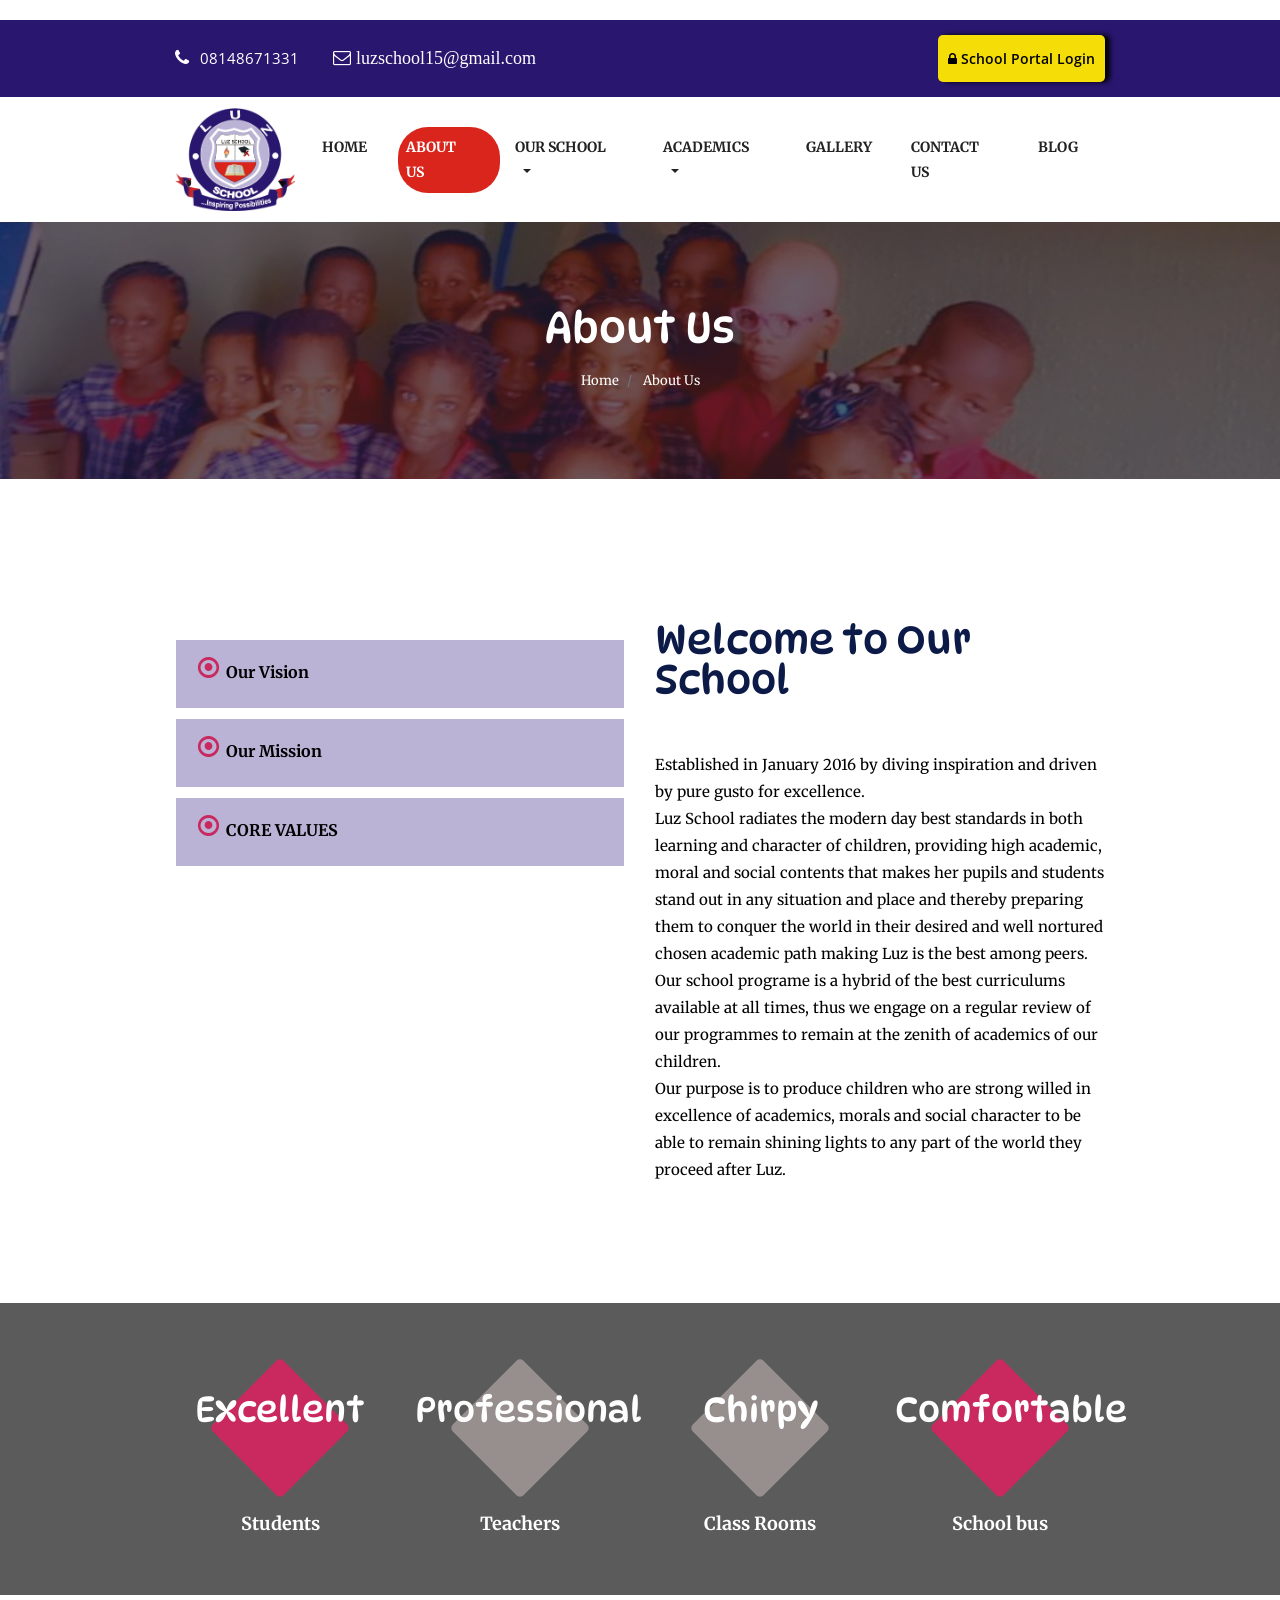
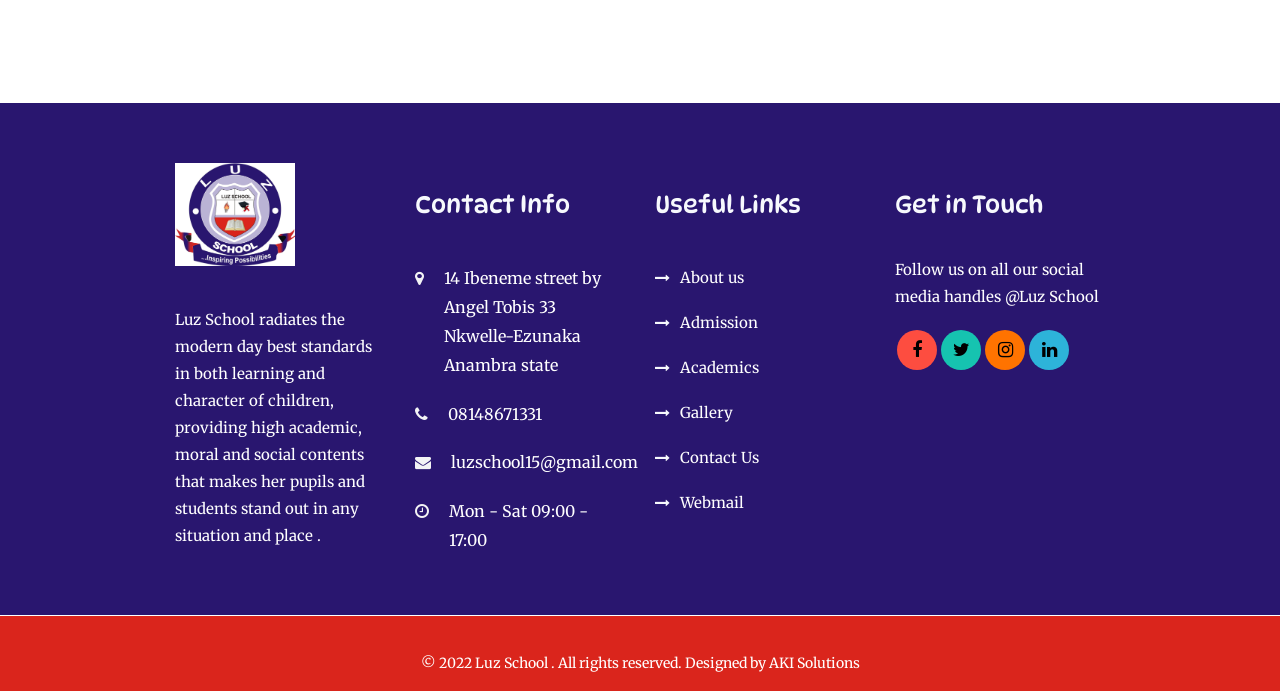
==== commit 32a3d04a: "first commit" ====
--- a/about.html
+++ b/about.html
@@ -11,14 +11,14 @@
 	<meta charset="utf-8">
 	<!--[if IE]><meta http-equiv="x-ua-compatible" content="IE=9" /><![endif]-->
 	<meta name="viewport" content="width=device-width, initial-scale=1">
-	<title>Ecopillars Schools - About</title>
+	<title>luz Schools - About</title>
 	<!-- ==============================================
 	Favicons
 	=============================================== -->
-	<link rel="apple-touch-icon" sizes="180x180" href="./favicon_io/android-chrome-192x192.png">
-	<link rel="icon" type="image/png" sizes="32x32" href="./favicon_io/favicon-32x32.png">
-	<link rel="icon" type="image/png" sizes="16x16" href="./favicon_io/favicon-16x16.png">
-	<link rel="manifest" href="./favicon_io/site.webmanifest">
+	<link rel="apple-touch-icon" sizes="180x180" href="/apple-touch-icon.png">
+	<link rel="icon" type="image/png" sizes="32x32" href="/favicon-32x32.png">
+	<link rel="icon" type="image/png" sizes="16x16" href="/favicon-16x16.png">
+	<link rel="manifest" href="/site.webmanifest">
 
 	<link rel="stylesheet" href="https://cdnjs.cloudflare.com/ajax/libs/animate.css/4.1.1/animate.min.css" />
 	<!-- ==============================================
@@ -61,11 +61,11 @@
 					<div class="col-sm-8 col-md-6">
 						<div class="info">
 							<div class="info-item">
-								<i class="fa fa-phone"></i> 09068676161, 08066551023
+								<i class="fa fa-phone"></i> 08148671331
 							</div>
 							<div class="info-item">
-								<i class="fa fa-envelope-o">  ecopillarsschools@gmail.com</i>
-								<a href="mailto: ecopillarsschools@gmail.com"> </a>
+								<i class="fa fa-envelope-o">  luzschool15@gmail.com</i>
+								<a href="mailto: luzschool15@gmail.com"> </a>
 							</div>
 						</div>
 					</div>
@@ -98,7 +98,7 @@
 			<div class="container">
 				<nav id="navbar-example" class="navbar navbar-expand-lg">
 					<a class="navbar-brand jk" href="index.html">
-						<img src="./images/logo.jpeg" alt="logo">
+						<img src="img/logo-removebg-preview.png" alt="logo">
 					</a>
 
 					<style type="text/css">
@@ -176,7 +176,7 @@
 
 	</div>
 	<!-- BANNER -->
-	<div class="section banner-page" data-background="./images/20220311_093513.jpg" >
+	<div class="section banner-page" data-background="img/about.jpeg" >
 		<div class="content-wrap pos-relative">
 			<div class="d-flex justify-content-center bd-highlight mb-3">
 				<div class="title-page"> About Us</div>
@@ -216,7 +216,8 @@
 								<div id="collapseOne" class="collapse" aria-labelledby="headingOne"
 									data-parent="#accordionExample">
 									<div class="card-body">
-										To play a key role in the overall development of the child and the society through the development of God fearing minds who crave change as the only tool that can bring about genuine development.</div>
+										LUZ School encourage the all round development of her students.
+Our aim is to support learners to becoming curious, reflective and critical in their thinking as global citizens.</div>
 								</div>
 							</div>
 							<!-- Item 2 -->
@@ -233,7 +234,7 @@
 								<div id="collapseTwo" class="collapse" aria-labelledby="headingTwo"
 									data-parent="#accordionExample">
 									<div class="card-body">
-										To discover and develop the natural gift of every child which will engender the overall growth of the community vis-à-vis qualitative education</div>
+										LUZ School provides a positive, vibrant and inspiring environment where every pupil and student is valued and encouraged to succeed in becoming life -long learners.</div>
 								</div>
 							</div>
 							<!-- Item 3 -->
@@ -250,19 +251,23 @@
 								<div id="collapseThree" class="collapse" aria-labelledby="headingThree"
 									data-parent="#accordionExample">
 									<div class="card-body">
-										Honesty, excellence, Service and team work. 									</div>
+										Possibilities, Confidence, Independence, Persistence, Resilience, Respect . 									</div>
 								</div>
 							</div>
 
 						</div>
 					</div>
 					<div class="col-sm-12 col-md-12 col-lg-6" style="margin-top: 5rem; color: #000;">
-						<h2 class="section-heading">
-							Welcome to Our School</h2>
-							Ecopillars Schools is a privately-owned educational institution in Lagos Nigeria and one of the best schools in Lagos State. Founded in 2015 by the Chairman, Dr. Afam Anazodo with a vision to be at the forefront of private education in Nigeria and to entrench leadership qualities in children from kindergarten to tertiary level.
-Today, we are known for our quality and excellence; this is why we are ranked among the best primary school in Lagos. Our secondary school are rated as one of the best secondary school in Lagos.
-												<br><br>
+						<h2 style="color: #0c1a47;"  class="section-heading">	Welcome to Our School</h2>
+												<br>
 						<p>
+							Established in  January 2016 by diving inspiration and driven by pure gusto for excellence.
+							<br>
+							Luz School radiates the modern day best standards in both learning and character of children, providing high academic, moral and social contents that makes her pupils and students stand out in any situation and place and thereby preparing them to conquer the world in their desired and well nortured chosen academic path making Luz is the best among peers. 
+							<br>
+							Our school programe is a hybrid of the best curriculums available at all times, thus we engage on a regular review of our programmes to remain at the zenith of academics of our children.
+							<br>
+							Our purpose is to produce children who are strong willed in excellence of academics,  morals and social character to be able to remain shining lights to any part of the world they proceed after Luz.
 						</p>
 						<p>						
 						</p>
@@ -359,9 +364,9 @@
 				<div class="row">
 					<div class="col-sm-12 col-md-6 col-lg-3">
 						<div class="footer-item">
-							<img src="./images/logo_png.png" alt="logo bottom" class="logo-bottom">
+							<img src="img/logo.jpeg" alt="logo bottom" class="logo-bottom">
 							<div class="spacer-30"></div>
-							<p>We are known for our quality and excellence; this is why we are ranked among the best primary school in Lagos. Our secondary school are rated as one of the best secondary school in Lagos.
+							<p>Luz School radiates the modern day best standards in both learning and character of children, providing high academic, moral and social contents that makes her pupils and students stand out in any situation and place .
 
 						</div>
 					</div>
@@ -376,21 +381,22 @@
 									<div class="info-icon">
 										<span class="fa fa-map-marker"></span>
 									</div>
-									<div class="info-text">No 18 Anifa Street Ilufe, Ojo Alaba
-										Lagos State</div>
+									<div class="info-text">14 Ibeneme street by Angel Tobis 33 Nkwelle-Ezunaka
+										Anambra state
+										</div>
 								</li>
 								<li>
 									<div class="info-icon">
 										<span class="fa fa-phone"></span>
 									</div>
-									<div class="info-text">09068676161, 08066551023</div>
+									<div class="info-text">08148671331</div>
 								</li>
 								<li>
 									<div class="info-icon">
 										<span class="fa fa-envelope"></span>
 									</div>
-									<div class="info-text"><a href="mailto:ecopillarsschools@gmail.com"></a>
-										ecopillarsschools@gmail.com</div>
+									<div class="info-text"><a href="mailto:luzschool15@gmail.com"></a>
+										luzschool15@gmail.com</div>
 								</li>
 								<li>
 									<div class="info-icon">
@@ -429,7 +435,7 @@
 							<div class="footer-title">
 								Get in Touch
 							</div>
-							<p>Follow us on all our social media handles @ECOPILLARS SCHOOLS</p>
+							<p>Follow us on all our social media handles @Luz School</p>
 							<div class="sosmed-icon d-inline-flex">
 								<a href="#" class="fb"><i class="fa fa-facebook"></i></a>
 								<a href="#" class="tw"><i class="fa fa-twitter"></i></a>
@@ -446,7 +452,7 @@
 			<div class="container">
 				<div class="row">
 					<div class="col-sm-12 col-md-12">
-						<p class="ftex copy" style="color: #ffffff;">© 2022 ECOPILLARS SCHOOLS . All rights reserved. Designed by <a
+						<p class="ftex copy" style="color: #ffffff;">© 2022 Luz School . All rights reserved. Designed by <a
 								href="http://akisolutions.com.ng" target="_blank">AKI Solutions</a></p>
 					</div>
 				</div>
--- a/css/style.css
+++ b/css/style.css
@@ -698,7 +698,7 @@
   background-color: #9f1c03 !important; }
 
 .bg-secondary {
-  background-color: #95cbed25 !important; }
+  background-color: #da251c !important; }
 
 .bg-tertiary {
   background-color: rgb(8, 121, 191) !important; }
@@ -916,7 +916,7 @@
   -moz-border-radius: 30px;
   -ms-border-radius: 30px;
   border-radius: 30px;
-  background-color: #f5dd07 !important;
+  background-color: #bab3d5 !important;
   box-shadow: 5px 0px 5px; 
 }
 .btn:hover,.btn-secondary:hover,.btn-primary:hover{
@@ -2566,7 +2566,7 @@
  */
 /* 4.1 - NAVBAR */
 .topbar {
-  background-color: #0879bf;
+  background-color: #29166f;
   color: #ffffff;
   font-family: "Open Sans", sans-serif; }
   .topbar .row {
@@ -2678,7 +2678,7 @@
     /* END STIKY */ }
     .header-1 .navbar-main .active > .nav-link {
       color: #ffffff;
-      background-color:#95cced; }
+      background-color:#da251c; }
     .header-1 .navbar-main .nav-link {
       color: #222222;
       padding: .5rem 1.5rem;
@@ -2690,7 +2690,7 @@
       -ms-border-radius: 30px;
       border-radius: 30px; }
       .header-1 .navbar-main .nav-link:hover {
-        color:#95cced;
+        color: #da251c;
         background-color: transparent; }
     .header-1 .navbar-main.stiky {
       height: auto;
@@ -3349,7 +3349,7 @@
  * -----------------------------------------------------------------------------
  */
 .footer {
-  background-color: rgb(8, 121, 191); 
+  background-color: rgba(41,22,111,255); 
   color: #ffffff;
   background-size: cover;
   background-position: center; }
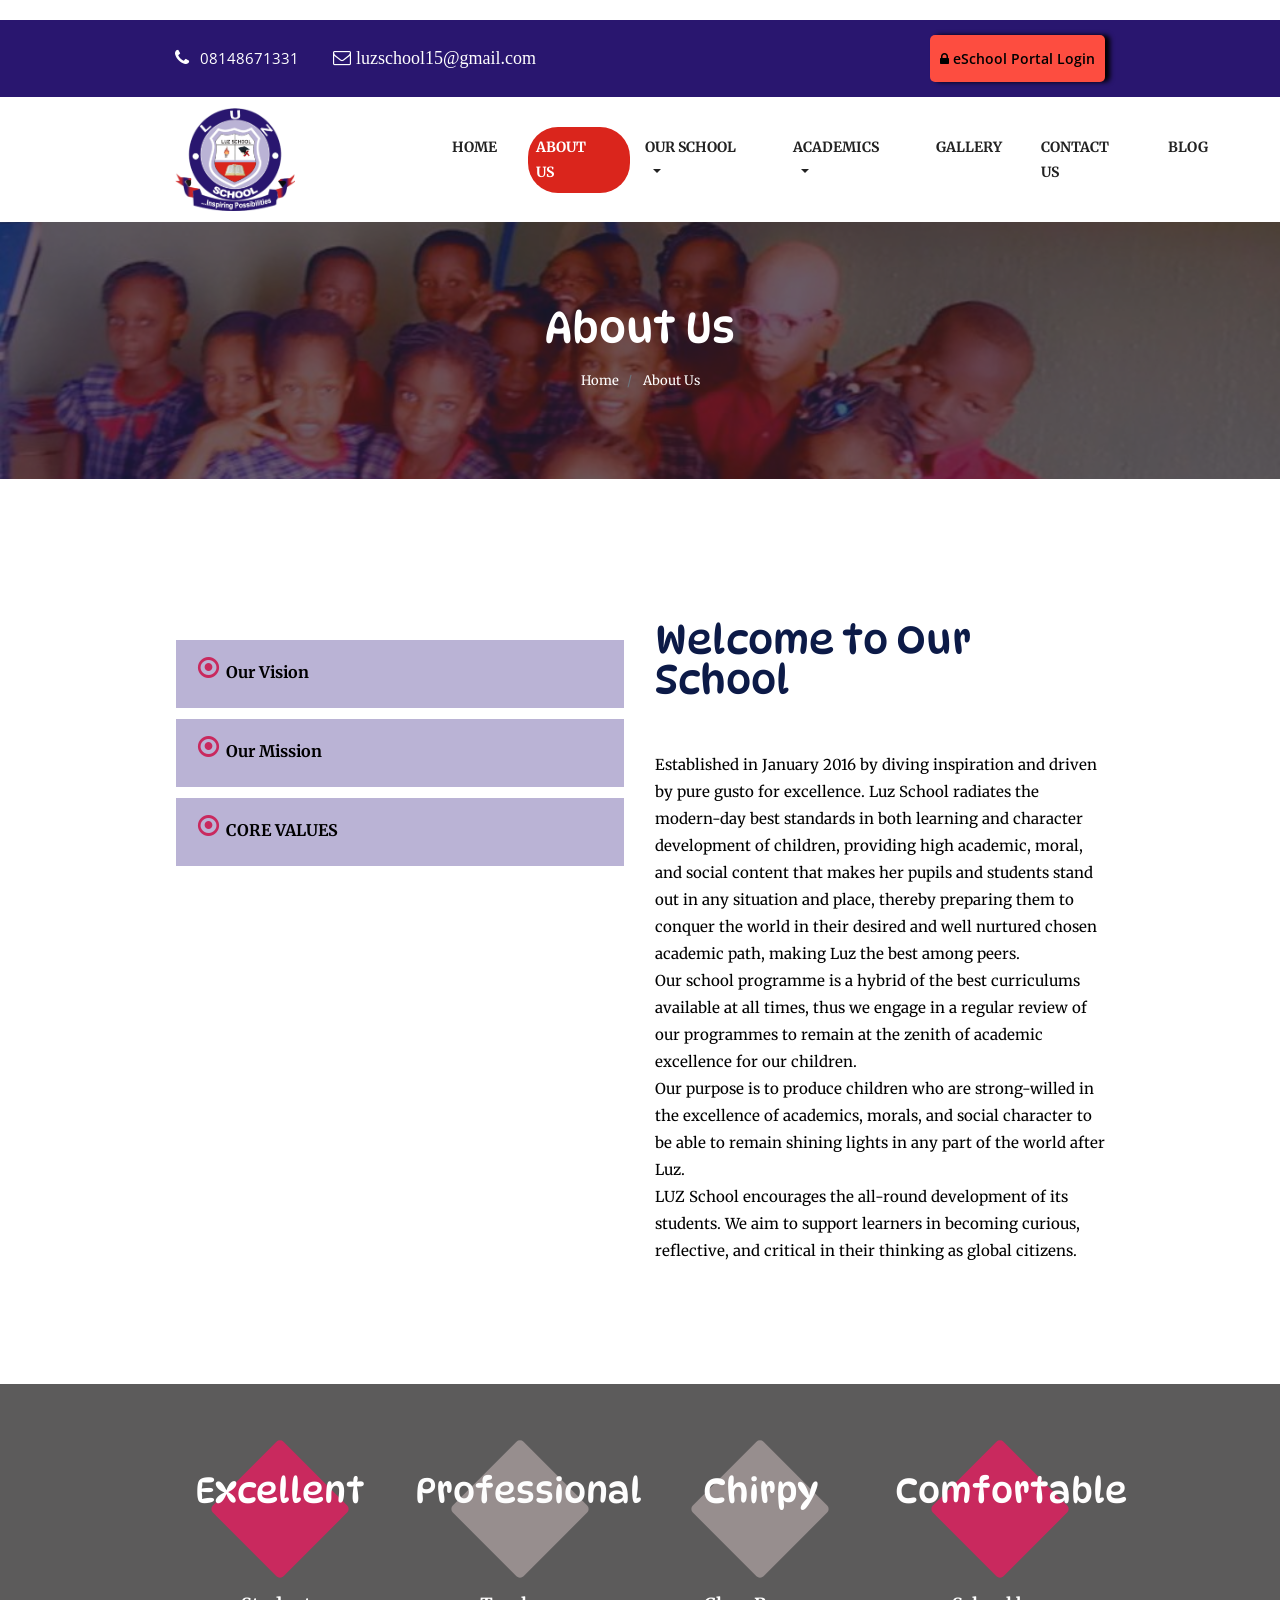
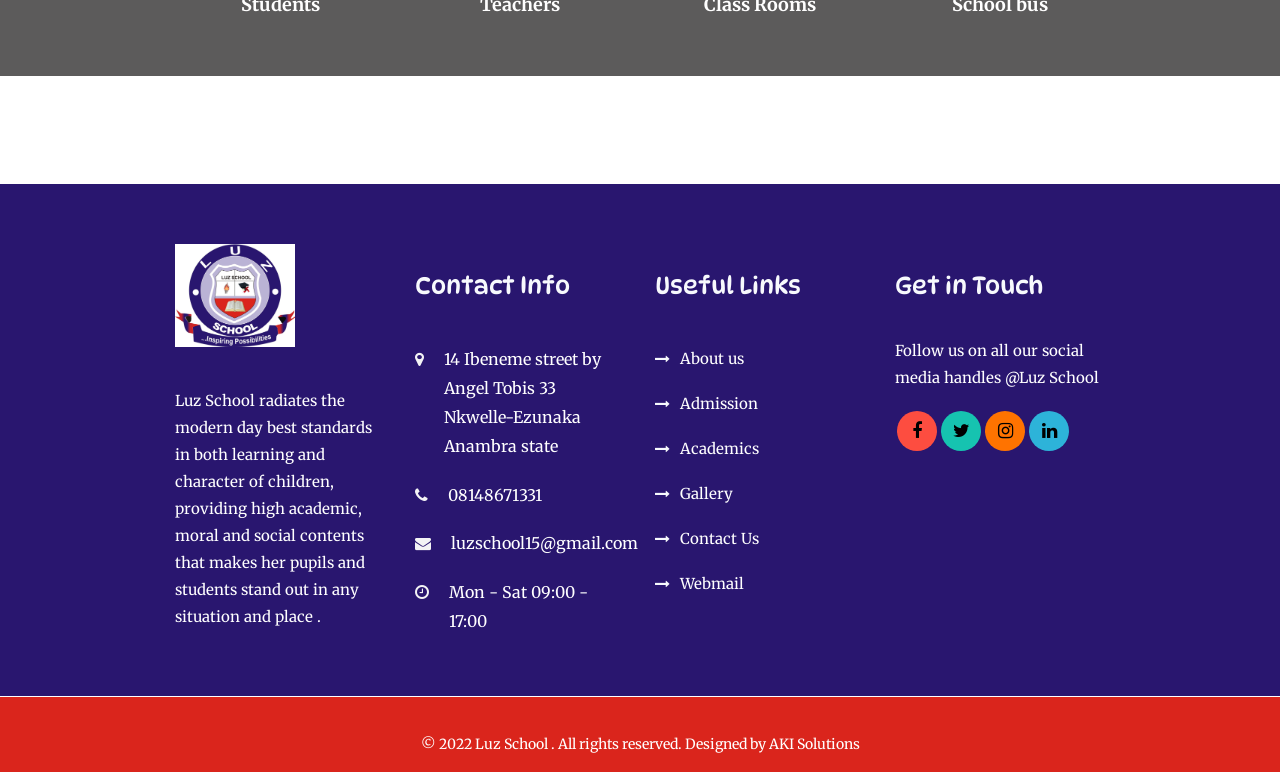
==== commit 74f15f24: "save to github" ====
--- a/about.html
+++ b/about.html
@@ -72,7 +72,7 @@
 					<div class="col-sm-4 col-md-6">
 						<div class=" pull-right =d-inline-flex" style="margin: 15px 0px 15px 0px;">
 							<a href="https://eschool-ng.com/ecopillarsschools_login.php" class="btn btn-primary kkd"> <i
-									class="fa fa-lock"></i> School Portal Login</a>
+									class="fa fa-lock"></i> eSchool Portal Login</a>
 							<style>
 								.sosmed-icon a {
 									color: #000;
@@ -82,7 +82,7 @@
 
 								.kkd {
 									border-radius: 5px !important;
-									background-color: #f5dd07 !important;
+									background-color: #FD4D40 !important;
 									padding-left: 10px;
 									padding-right: 10px;
 
@@ -216,8 +216,7 @@
 								<div id="collapseOne" class="collapse" aria-labelledby="headingOne"
 									data-parent="#accordionExample">
 									<div class="card-body">
-										LUZ School encourage the all round development of her students.
-Our aim is to support learners to becoming curious, reflective and critical in their thinking as global citizens.</div>
+										LUZ School encourages the all-round development of its students. We aim to support learners in becoming curious, reflective, and critical in their thinking as global citizens.</div>
 								</div>
 							</div>
 							<!-- Item 2 -->
@@ -234,7 +233,7 @@
 								<div id="collapseTwo" class="collapse" aria-labelledby="headingTwo"
 									data-parent="#accordionExample">
 									<div class="card-body">
-										LUZ School provides a positive, vibrant and inspiring environment where every pupil and student is valued and encouraged to succeed in becoming life -long learners.</div>
+										LUZ School provides a positive, vibrant, and inspiring environment where every pupil and student is valued and encouraged to succeed in becoming a lifelong learner.</div>
 								</div>
 							</div>
 							<!-- Item 3 -->
@@ -251,7 +250,7 @@
 								<div id="collapseThree" class="collapse" aria-labelledby="headingThree"
 									data-parent="#accordionExample">
 									<div class="card-body">
-										Possibilities, Confidence, Independence, Persistence, Resilience, Respect . 									</div>
+										Possibilities, Confidence, Independence, Persistence, Resilience, Respect. 									</div>
 								</div>
 							</div>
 
@@ -261,13 +260,14 @@
 						<h2 style="color: #0c1a47;"  class="section-heading">	Welcome to Our School</h2>
 												<br>
 						<p>
-							Established in  January 2016 by diving inspiration and driven by pure gusto for excellence.
+							Established in January 2016 by diving inspiration and driven by pure gusto for excellence. Luz School radiates the modern-day best standards in both learning and character development of children, providing high academic, moral, and social content that makes her pupils and students stand out in any situation and place, thereby preparing them to conquer the world in their desired and well nurtured chosen academic path, making Luz the best among peers.
 							<br>
-							Luz School radiates the modern day best standards in both learning and character of children, providing high academic, moral and social contents that makes her pupils and students stand out in any situation and place and thereby preparing them to conquer the world in their desired and well nortured chosen academic path making Luz is the best among peers. 
+							Our school programme is a hybrid of the best curriculums available at all times, thus we engage in a regular review of our programmes to remain at the zenith of academic excellence for our children.
+
 							<br>
-							Our school programe is a hybrid of the best curriculums available at all times, thus we engage on a regular review of our programmes to remain at the zenith of academics of our children.
+							Our purpose is to produce children who are strong-willed in the excellence of academics, morals, and social character to be able to remain shining lights in any part of the world after Luz.
 							<br>
-							Our purpose is to produce children who are strong willed in excellence of academics,  morals and social character to be able to remain shining lights to any part of the world they proceed after Luz.
+							LUZ School encourages the all-round development of its students. We aim to support learners in becoming curious, reflective, and critical in their thinking as global citizens.
 						</p>
 						<p>						
 						</p>
--- a/css/style.css
+++ b/css/style.css
@@ -2342,7 +2342,7 @@
     color: #ffffff;
     border-color:rgb(201, 41, 94); }
 .rs-tabs .tab-content {
-  padding: 30px;
+  padding: 20px;
   background-color: #fafafa;
   border: 1px solid #e6e6e6; }
 
@@ -3524,6 +3524,10 @@
 .navbar-expand-lg .navbar-nav .nav-link {
     /* padding-right: 0.5rem; */
     padding-left: 0.5rem;
+    position: relative;
+    right: -130px;
+    float: right;
+    justify-content: right;
   } }
 
 
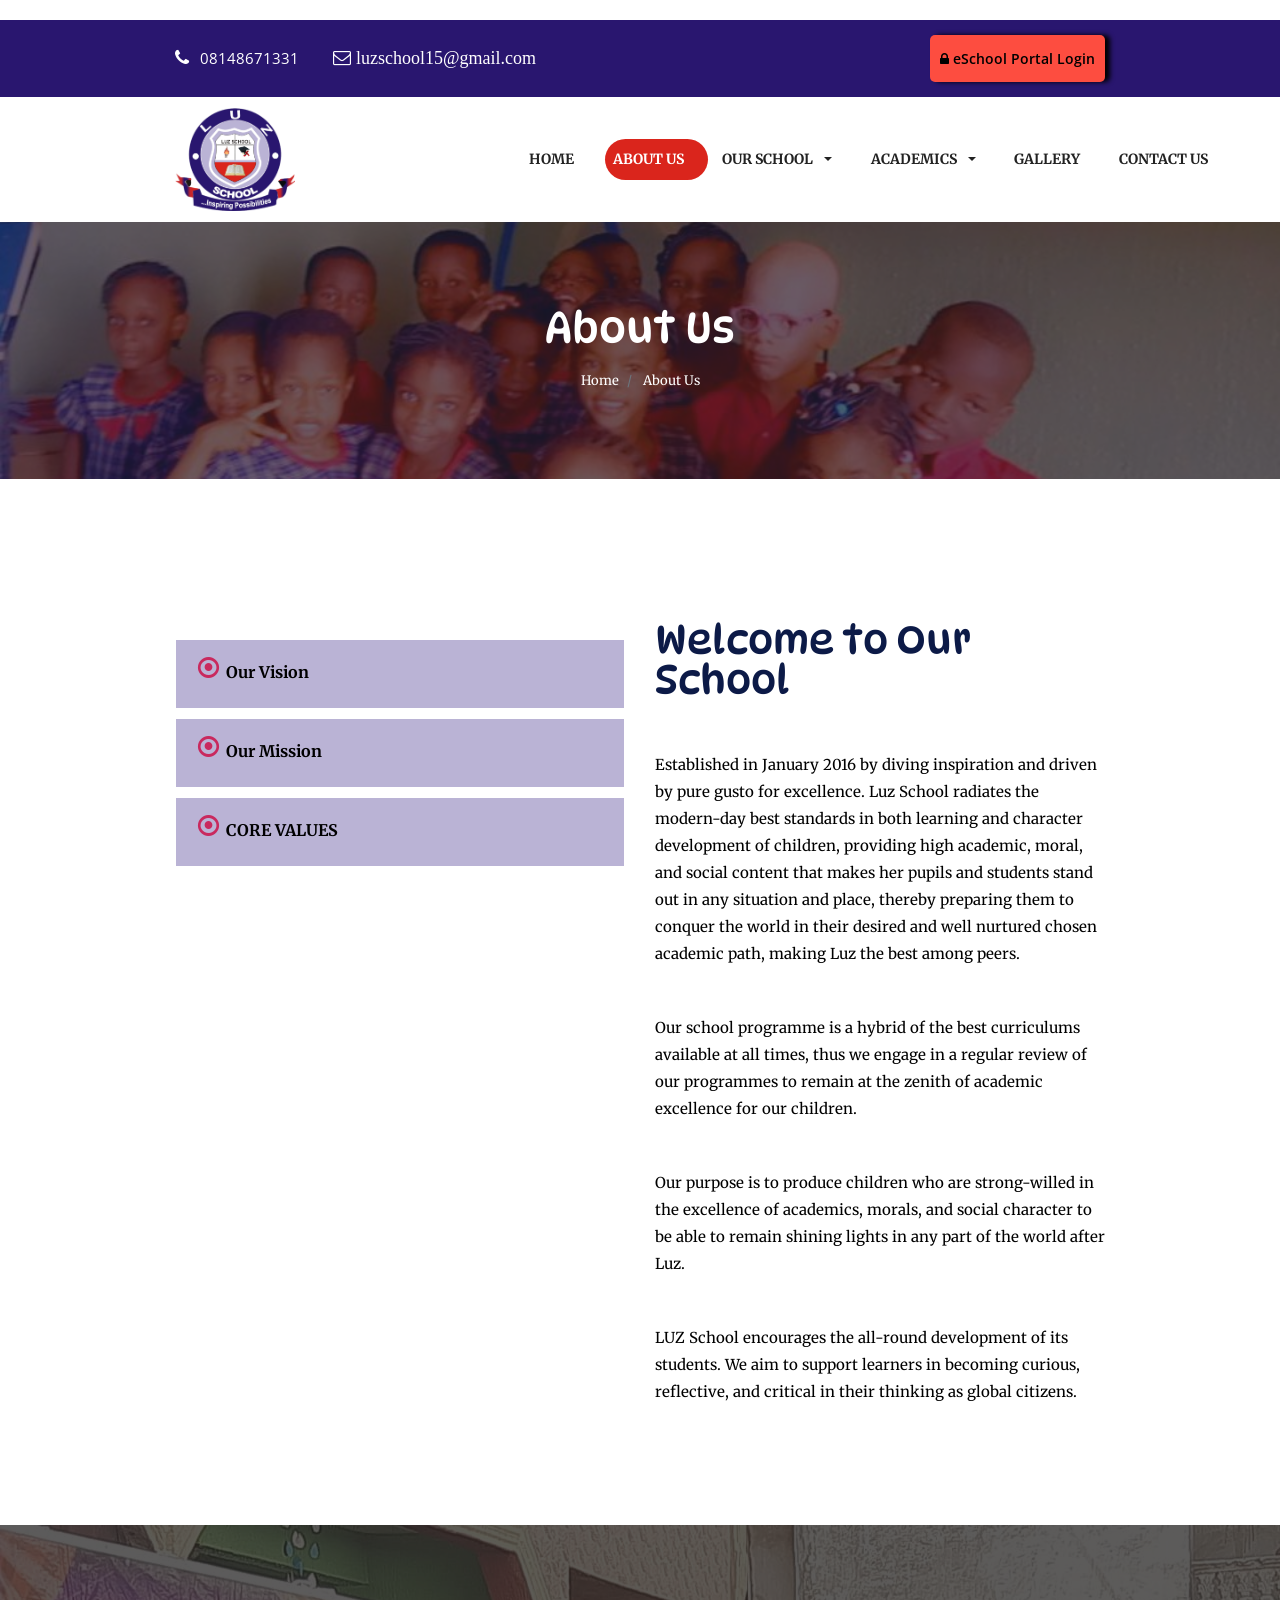
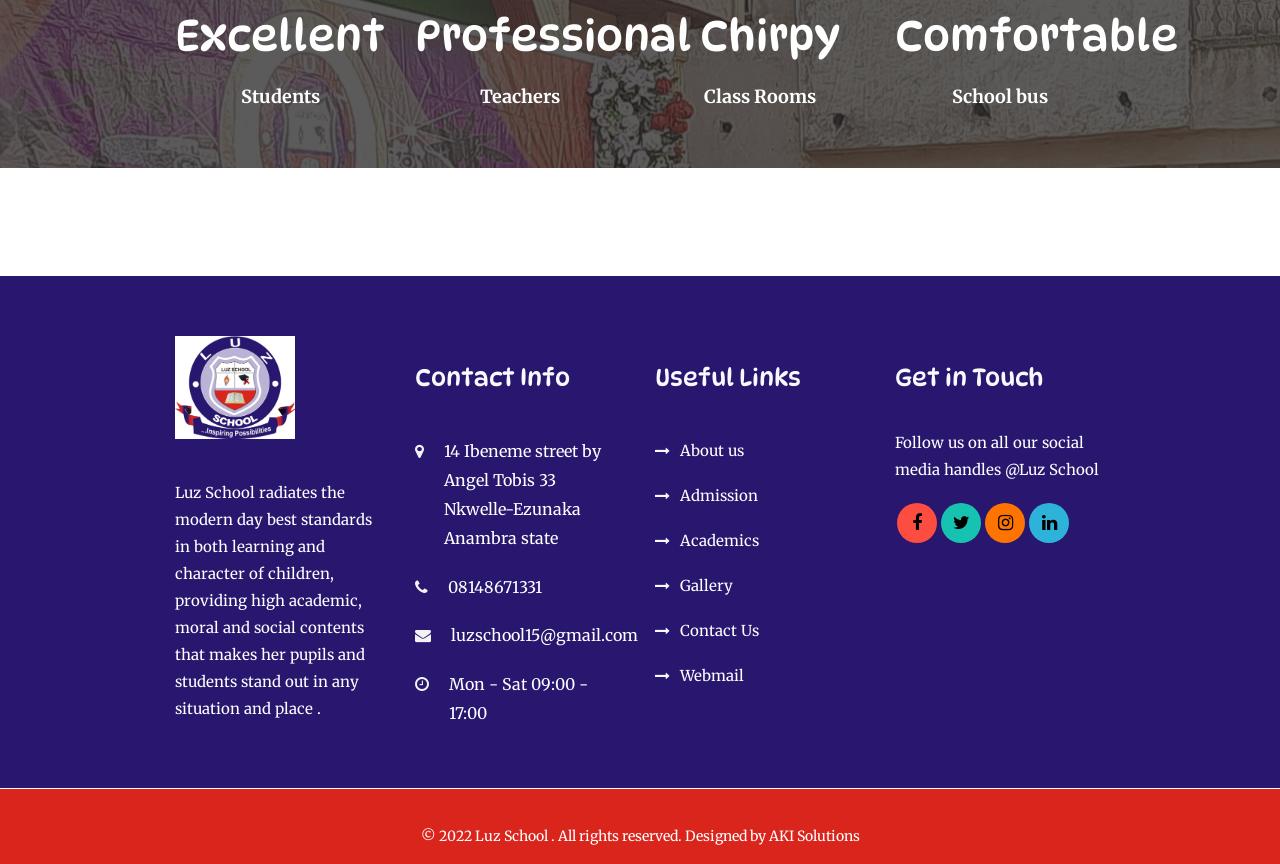
==== commit 98db7396: "save to github" ====
--- a/about.html
+++ b/about.html
@@ -164,9 +164,9 @@
 							<li class="nav-item">
 								<a class="nav-link" href="contact.html">CONTACT US</a>
 							</li>
-							<li class="nav-item">
+							<!-- <li class="nav-item">
 								<a class="nav-link" href="blog.php">BLOG</a>
-							</li>
+							</li> -->
 						</ul>
 					</div>
 				</nav> <!-- -->
@@ -260,14 +260,14 @@
 						<h2 style="color: #0c1a47;"  class="section-heading">	Welcome to Our School</h2>
 												<br>
 						<p>
-							Established in January 2016 by diving inspiration and driven by pure gusto for excellence. Luz School radiates the modern-day best standards in both learning and character development of children, providing high academic, moral, and social content that makes her pupils and students stand out in any situation and place, thereby preparing them to conquer the world in their desired and well nurtured chosen academic path, making Luz the best among peers.
+							Established in January 2016 by diving inspiration and driven by pure gusto for excellence. Luz School radiates the modern-day best standards in both learning and character development of children, providing high academic, moral, and social content that makes her pupils and students stand out in any situation and place, thereby preparing them to conquer the world in their desired and well nurtured chosen academic path, making Luz the best among peers.</p>
 							<br>
-							Our school programme is a hybrid of the best curriculums available at all times, thus we engage in a regular review of our programmes to remain at the zenith of academic excellence for our children.
+							<p>Our school programme is a hybrid of the best curriculums available at all times, thus we engage in a regular review of our programmes to remain at the zenith of academic excellence for our children.</p>
 
 							<br>
-							Our purpose is to produce children who are strong-willed in the excellence of academics, morals, and social character to be able to remain shining lights in any part of the world after Luz.
+							<p>Our purpose is to produce children who are strong-willed in the excellence of academics, morals, and social character to be able to remain shining lights in any part of the world after Luz.</p>
 							<br>
-							LUZ School encourages the all-round development of its students. We aim to support learners in becoming curious, reflective, and critical in their thinking as global citizens.
+							<p>LUZ School encourages the all-round development of its students. We aim to support learners in becoming curious, reflective, and critical in their thinking as global citizens.
 						</p>
 						<p>						
 						</p>
@@ -286,7 +286,7 @@
 
 
 <!-- FUNFACT -->
-<div class="section bgi-overlay bgi-cover-center" data-background="./images/_AFO4332.jpg"
+<div class="section bgi-overlay bgi-cover-center" data-background="./img/g3.jpeg"
 style="background-position: top;">
 <div class="content-wrap">
 	<div class="container">
@@ -294,7 +294,7 @@
 			<!-- Item 1 -->
 			<div class="col-sm-6 col-md-3">
 				<div class="rs-funfact bg-primary">
-					<div class="box-fun">
+					<div>
 						<h2>Excellent</h2>
 					</div>
 					<div class="title">Students</div>
@@ -303,7 +303,7 @@
 			<!-- Item 2 -->
 			<div class="col-sm-6 col-md-3">
 				<div class="rs-funfact bg-tertiary">
-					<div class="box-fun">
+					<div>
 						<h2 style="color: #fdfdfd;">Professional</h2>
 					</div>
 					<div class="title">Teachers</div>
@@ -312,8 +312,8 @@
 			<!-- Item 3 -->
 			<div class="col-sm-6 col-md-3">
 				<div class="rs-funfact bg-tertiary">
-					<div class="box-fun">
-						<h2>Chirpy</h2>
+					<div>
+						<h2 style="position: relative; left: 10px;">Chirpy</h2>
 					</div>
 					<div class="title">Class Rooms</div>
 				</div>
@@ -321,7 +321,7 @@
 			<!-- Item 4 -->
 			<div class="col-sm-6 col-md-3">
 				<div class="rs-funfact bg-primary">
-					<div class="box-fun">
+					<div>
 						<h2 style="color: #fffefe;">Comfortable</h2>
 					</div>
 					<div class="title"> School bus</div>
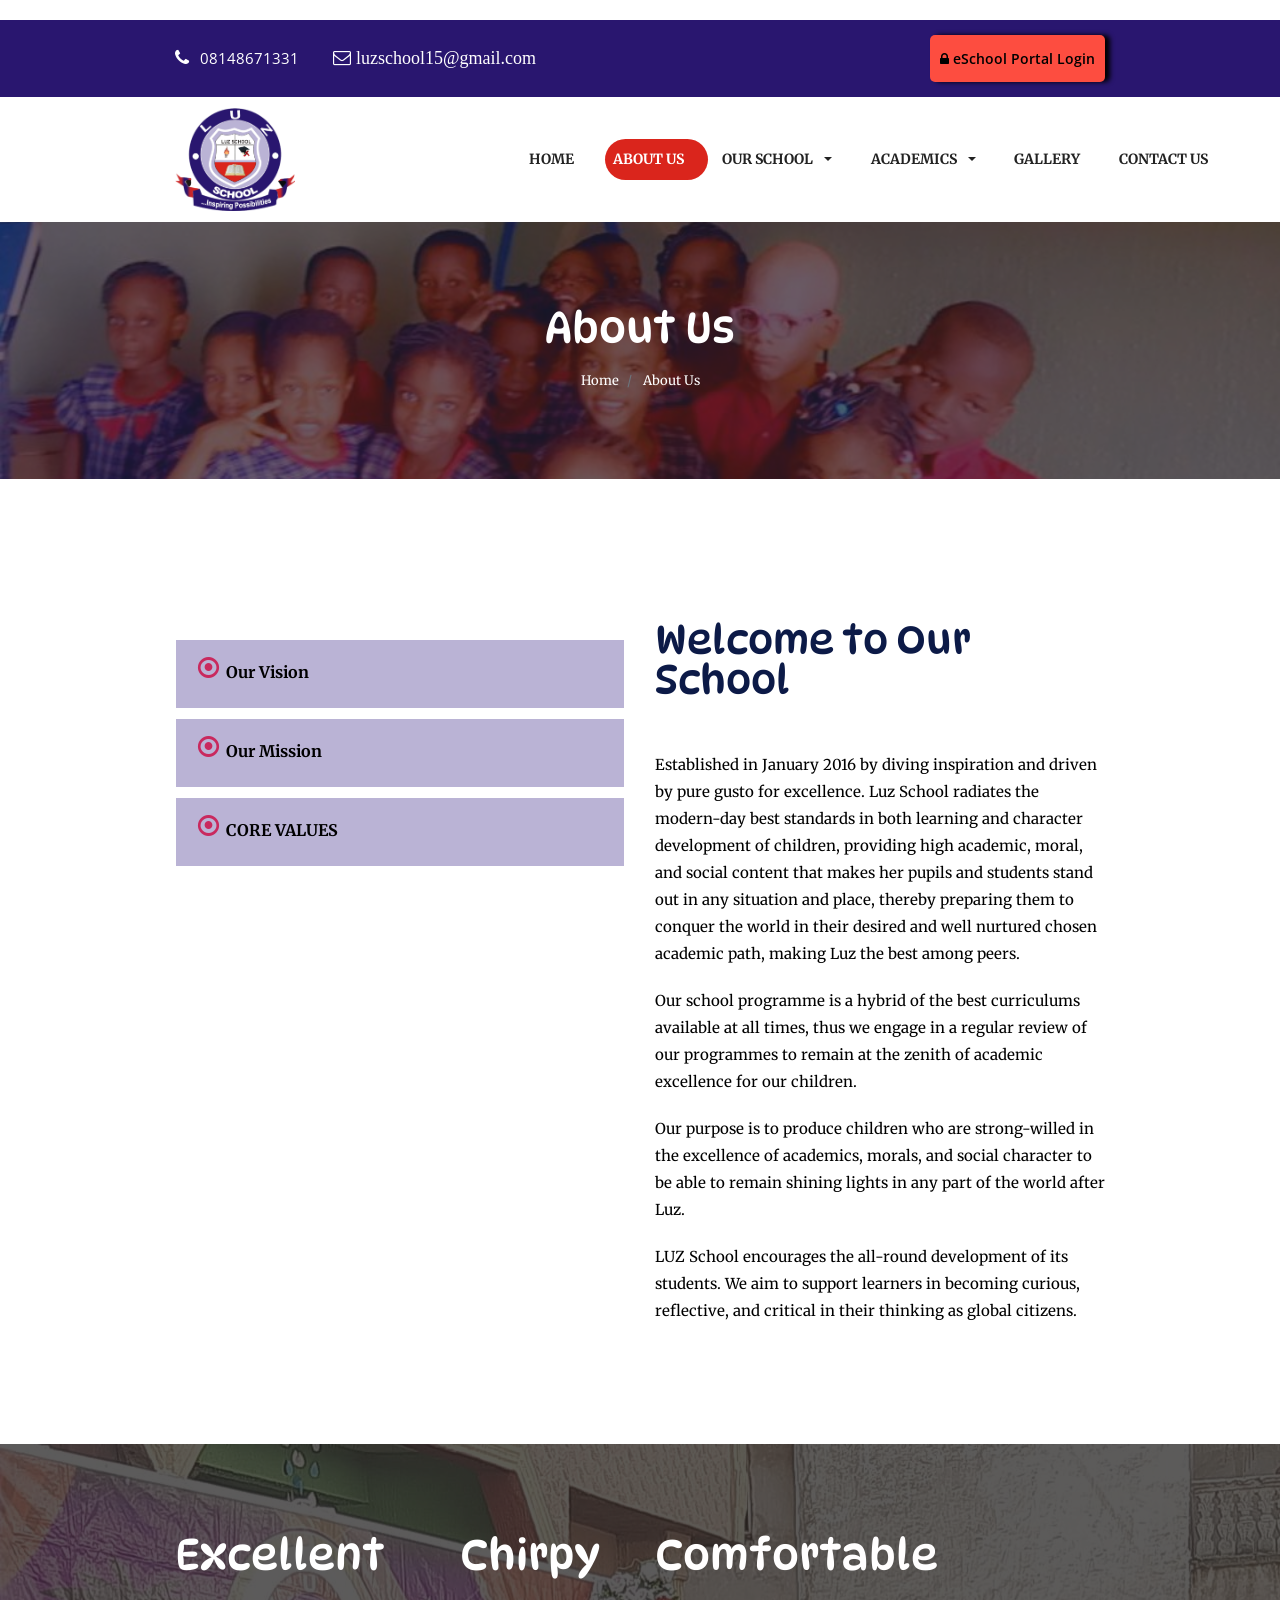
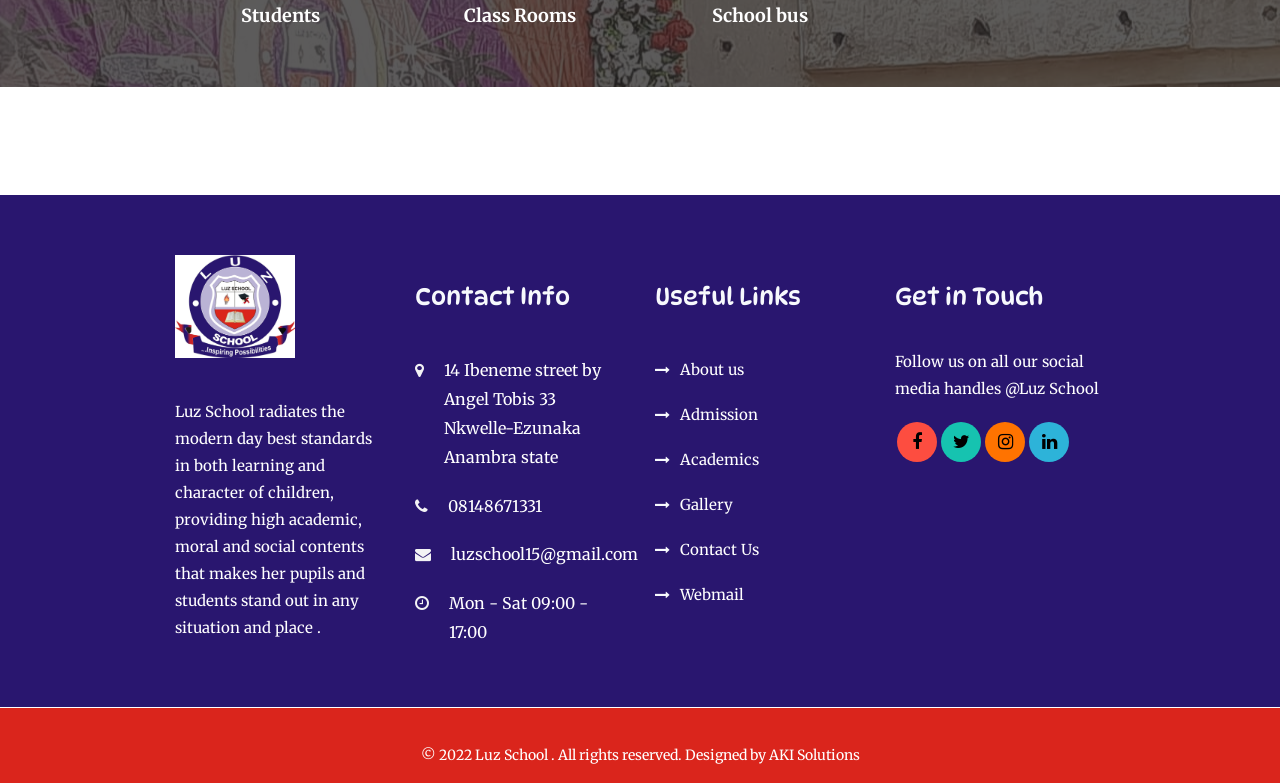
==== commit f0da3418: "save to github" ====
--- a/about.html
+++ b/about.html
@@ -261,12 +261,12 @@
 												<br>
 						<p>
 							Established in January 2016 by diving inspiration and driven by pure gusto for excellence. Luz School radiates the modern-day best standards in both learning and character development of children, providing high academic, moral, and social content that makes her pupils and students stand out in any situation and place, thereby preparing them to conquer the world in their desired and well nurtured chosen academic path, making Luz the best among peers.</p>
-							<br>
+							
 							<p>Our school programme is a hybrid of the best curriculums available at all times, thus we engage in a regular review of our programmes to remain at the zenith of academic excellence for our children.</p>
 
-							<br>
+							<!-- <br> -->
 							<p>Our purpose is to produce children who are strong-willed in the excellence of academics, morals, and social character to be able to remain shining lights in any part of the world after Luz.</p>
-							<br>
+							<!-- <br> -->
 							<p>LUZ School encourages the all-round development of its students. We aim to support learners in becoming curious, reflective, and critical in their thinking as global citizens.
 						</p>
 						<p>						
@@ -301,14 +301,14 @@
 				</div>
 			</div>
 			<!-- Item 2 -->
-			<div class="col-sm-6 col-md-3">
+			<!-- <div class="col-sm-6 col-md-3">
 				<div class="rs-funfact bg-tertiary">
 					<div>
 						<h2 style="color: #fdfdfd;">Professional</h2>
 					</div>
 					<div class="title">Teachers</div>
 				</div>
-			</div>
+			</div> -->
 			<!-- Item 3 -->
 			<div class="col-sm-6 col-md-3">
 				<div class="rs-funfact bg-tertiary">
